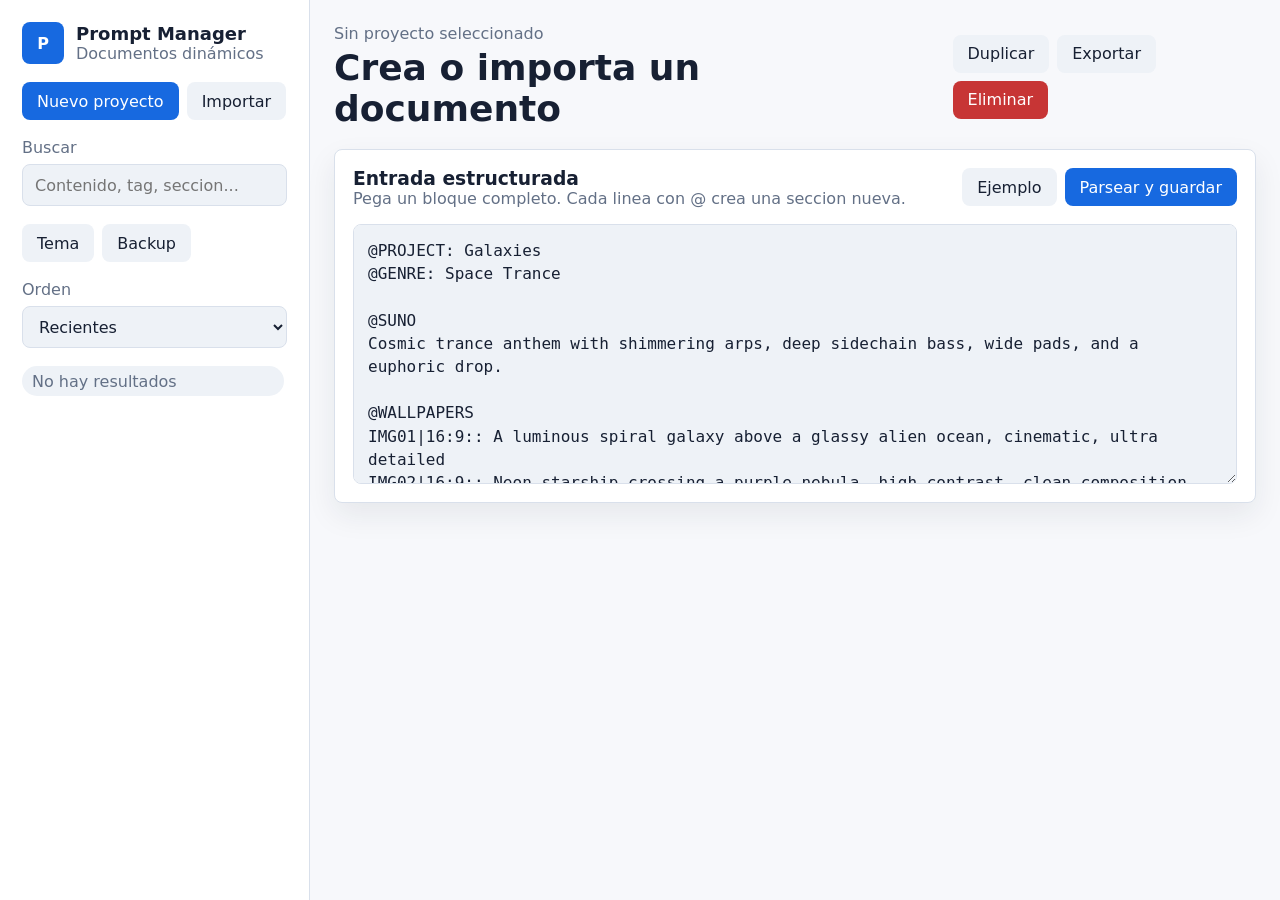
==== index.html @ f10b1a08 "Add initial implementation of Prompt Manager with core functionality and UI" ====
<!doctype html>
<html lang="es">
  <head>
    <meta charset="utf-8">
    <meta name="viewport" content="width=device-width, initial-scale=1">
    <title>Prompt Manager</title>
    <link rel="stylesheet" href="styles.css">
  </head>
  <body>
    <div class="app-shell">
      <aside class="sidebar">
        <div class="brand">
          <div class="brand-mark">P</div>
          <div>
            <h1>Prompt Manager</h1>
            <p>Documentos dinámicos</p>
          </div>
        </div>

        <div class="sidebar-actions">
          <button class="primary-button" id="newProjectBtn">Nuevo proyecto</button>
          <button class="ghost-button" id="importBtn">Importar</button>
          <input type="file" id="importFile" accept=".json,.txt,text/plain,application/json" hidden>
        </div>

        <label class="search-box">
          <span>Buscar</span>
          <input id="globalSearch" type="search" placeholder="Contenido, tag, seccion...">
        </label>

        <div class="sidebar-tools">
          <button class="icon-text-button" id="themeToggle" title="Cambiar tema">Tema</button>
          <button class="icon-text-button" id="backupBtn" title="Exportar todos">Backup</button>
        </div>

        <div class="project-sort">
          <span>Orden</span>
          <select id="sortSelect">
            <option value="updatedDesc">Recientes</option>
            <option value="createdDesc">Creados</option>
            <option value="nameAsc">Nombre A-Z</option>
          </select>
        </div>

        <nav id="projectList" class="project-list" aria-label="Proyectos"></nav>
      </aside>

      <main class="workspace">
        <header class="topbar">
          <div>
            <p class="eyebrow" id="projectMeta">Sin proyecto seleccionado</p>
            <h2 id="projectTitle">Crea o importa un documento</h2>
          </div>
          <div class="topbar-actions">
            <button class="ghost-button" id="duplicateBtn">Duplicar</button>
            <button class="ghost-button" id="exportBtn">Exportar</button>
            <button class="danger-button" id="deleteBtn">Eliminar</button>
          </div>
        </header>

        <section class="composer" id="composer">
          <div class="composer-head">
            <div>
              <h3>Entrada estructurada</h3>
              <p>Pega un bloque completo. Cada linea con @ crea una seccion nueva.</p>
            </div>
            <div class="composer-actions">
              <button class="ghost-button" id="exampleBtn">Ejemplo</button>
              <button class="primary-button" id="parseBtn">Parsear y guardar</button>
            </div>
          </div>
          <textarea id="sourceInput" spellcheck="false" placeholder="@PROJECT: Galaxies&#10;@GENRE: Space Trance&#10;&#10;@SUNO&#10;prompt..."></textarea>
        </section>

        <section class="project-panel" id="projectPanel" hidden>
          <div class="project-toolbar">
            <div class="stats" id="stats"></div>
            <div class="bulk-actions">
              <button class="ghost-button" id="copySectionBtn">Copiar seccion</button>
              <button class="ghost-button" id="markSectionUsedBtn">Marcar usada</button>
              <button class="ghost-button" id="addItemBtn">Agregar item</button>
              <button class="ghost-button" id="editSectionBtn">Editar seccion</button>
            </div>
          </div>

          <div class="tabs" id="sectionTabs" role="tablist"></div>
          <div class="section-summary" id="sectionSummary"></div>
          <div class="virtual-list" id="itemList"></div>
        </section>
      </main>
    </div>

    <dialog id="editDialog">
      <form method="dialog" class="dialog-card">
        <h3 id="dialogTitle">Editar</h3>
        <label>
          <span id="dialogLabel">Contenido</span>
          <textarea id="dialogText" spellcheck="false"></textarea>
        </label>
        <div class="dialog-actions">
          <button class="ghost-button" value="cancel">Cancelar</button>
          <button class="primary-button" id="dialogSave" value="default">Guardar</button>
        </div>
      </form>
    </dialog>

    <div class="toast" id="toast" role="status" aria-live="polite"></div>
    <script src="app.js"></script>
  </body>
</html>
---- styles.css ----
:root {
  color-scheme: light;
  --bg: #f7f8fb;
  --surface: #ffffff;
  --surface-soft: #eef2f7;
  --text: #172033;
  --muted: #637086;
  --line: #d9e0eb;
  --primary: #1769e0;
  --primary-strong: #0f55b8;
  --danger: #c73535;
  --good: #16805b;
  --warn: #9a6500;
  --shadow: 0 12px 30px rgba(23, 32, 51, 0.08);
  --radius: 8px;
  font-family: Inter, ui-sans-serif, system-ui, -apple-system, BlinkMacSystemFont, "Segoe UI", sans-serif;
}

:root[data-theme="dark"] {
  color-scheme: dark;
  --bg: #10141c;
  --surface: #171d27;
  --surface-soft: #202838;
  --text: #edf2fb;
  --muted: #9ba8bc;
  --line: #30394a;
  --primary: #64a2ff;
  --primary-strong: #8bbaff;
  --danger: #ff7474;
  --good: #5bd2a3;
  --warn: #f1ba5d;
  --shadow: 0 12px 34px rgba(0, 0, 0, 0.32);
}

* {
  box-sizing: border-box;
}

body {
  margin: 0;
  background: var(--bg);
  color: var(--text);
}

button,
input,
textarea,
select {
  font: inherit;
}

button {
  border: 0;
  cursor: pointer;
}

.app-shell {
  display: grid;
  grid-template-columns: 310px 1fr;
  min-height: 100vh;
}

.sidebar {
  display: flex;
  flex-direction: column;
  gap: 18px;
  min-width: 0;
  padding: 22px;
  background: var(--surface);
  border-right: 1px solid var(--line);
}

.brand {
  display: flex;
  align-items: center;
  gap: 12px;
}

.brand-mark {
  display: grid;
  place-items: center;
  width: 42px;
  height: 42px;
  border-radius: 8px;
  background: var(--primary);
  color: #fff;
  font-weight: 800;
}

h1,
h2,
h3,
p {
  margin: 0;
}

.brand h1 {
  font-size: 18px;
}

.brand p,
.composer p,
.eyebrow,
.section-summary,
.project-card small,
.search-box span,
.project-sort span {
  color: var(--muted);
}

.sidebar-actions,
.composer-actions,
.topbar-actions,
.bulk-actions,
.dialog-actions,
.sidebar-tools {
  display: flex;
  gap: 8px;
  flex-wrap: wrap;
}

.primary-button,
.ghost-button,
.danger-button,
.icon-button,
.icon-text-button {
  min-height: 38px;
  border-radius: var(--radius);
  padding: 0 14px;
  color: var(--text);
  background: var(--surface-soft);
  border: 1px solid transparent;
}

.primary-button {
  background: var(--primary);
  color: #fff;
}

.primary-button:hover {
  background: var(--primary-strong);
}

.ghost-button:hover,
.icon-text-button:hover,
.icon-button:hover {
  border-color: var(--line);
  background: var(--surface);
}

.danger-button {
  color: #fff;
  background: var(--danger);
}

.search-box {
  display: grid;
  gap: 7px;
}

.search-box input,
.project-sort select,
textarea {
  width: 100%;
  border: 1px solid var(--line);
  border-radius: var(--radius);
  background: var(--surface-soft);
  color: var(--text);
  outline: none;
}

.search-box input,
.project-sort select {
  height: 42px;
  padding: 0 12px;
}

.project-sort {
  display: grid;
  gap: 7px;
}

.project-list {
  display: grid;
  gap: 10px;
  overflow: auto;
  padding-right: 3px;
}

.project-card {
  display: grid;
  gap: 6px;
  width: 100%;
  text-align: left;
  padding: 12px;
  border-radius: var(--radius);
  border: 1px solid var(--line);
  background: var(--surface);
  color: var(--text);
}

.project-card.active {
  border-color: var(--primary);
  box-shadow: inset 3px 0 0 var(--primary);
}

.project-card strong {
  overflow-wrap: anywhere;
}

.workspace {
  min-width: 0;
  padding: 24px;
}

.topbar {
  display: flex;
  align-items: center;
  justify-content: space-between;
  gap: 20px;
  margin-bottom: 20px;
}

.topbar h2 {
  margin-top: 4px;
  font-size: clamp(24px, 3vw, 36px);
}

.composer,
.project-panel {
  background: var(--surface);
  border: 1px solid var(--line);
  border-radius: var(--radius);
  box-shadow: var(--shadow);
}

.composer {
  display: grid;
  gap: 16px;
  padding: 18px;
}

.composer-head,
.project-toolbar {
  display: flex;
  align-items: flex-start;
  justify-content: space-between;
  gap: 16px;
}

textarea {
  min-height: 260px;
  padding: 14px;
  resize: vertical;
  line-height: 1.45;
  font-family: "Cascadia Code", Consolas, monospace;
}

.project-panel {
  padding: 16px;
}

.project-toolbar {
  margin-bottom: 14px;
}

.stats {
  display: flex;
  gap: 8px;
  flex-wrap: wrap;
}

.pill {
  display: inline-flex;
  align-items: center;
  min-height: 30px;
  padding: 0 10px;
  border-radius: 999px;
  background: var(--surface-soft);
  color: var(--muted);
}

.tabs {
  display: flex;
  gap: 8px;
  overflow-x: auto;
  padding-bottom: 10px;
  border-bottom: 1px solid var(--line);
}

.tab {
  flex: 0 0 auto;
  min-height: 38px;
  border-radius: var(--radius);
  padding: 0 12px;
  background: transparent;
  color: var(--muted);
}

.tab.active {
  color: #fff;
  background: var(--primary);
}

.section-summary {
  display: flex;
  gap: 8px;
  flex-wrap: wrap;
  padding: 14px 0;
}

.virtual-list {
  position: relative;
  height: calc(100vh - 285px);
  min-height: 360px;
  overflow: auto;
}

.virtual-spacer {
  position: relative;
}

.item-card {
  position: absolute;
  left: 0;
  right: 0;
  display: grid;
  grid-template-columns: 1fr auto;
  gap: 12px;
  min-height: 142px;
  padding: 14px;
  border: 1px solid var(--line);
  border-radius: var(--radius);
  background: var(--surface);
}

.item-main {
  min-width: 0;
}

.item-title {
  display: flex;
  align-items: center;
  gap: 8px;
  flex-wrap: wrap;
  margin-bottom: 8px;
}

.item-title strong {
  overflow-wrap: anywhere;
}

.item-content {
  max-height: 68px;
  overflow: hidden;
  white-space: pre-wrap;
  color: var(--text);
}

.item-card.expanded .item-content {
  max-height: none;
}

.item-actions {
  display: grid;
  grid-template-columns: repeat(3, 38px);
  gap: 7px;
  align-content: start;
}

.icon-button {
  display: grid;
  place-items: center;
  width: 38px;
  height: 38px;
  padding: 0;
  font-weight: 700;
}

.item-card.used {
  border-color: color-mix(in srgb, var(--good) 45%, var(--line));
}

.item-card.used .used-pill {
  color: var(--good);
}

.rating-like {
  color: var(--good);
}

.rating-dislike {
  color: var(--danger);
}

dialog {
  border: 0;
  border-radius: var(--radius);
  padding: 0;
  background: transparent;
  color: var(--text);
}

dialog::backdrop {
  background: rgba(0, 0, 0, 0.45);
}

.dialog-card {
  display: grid;
  gap: 14px;
  width: min(720px, calc(100vw - 32px));
  padding: 18px;
  background: var(--surface);
  border: 1px solid var(--line);
  border-radius: var(--radius);
  box-shadow: var(--shadow);
}

.dialog-card label {
  display: grid;
  gap: 8px;
}

.toast {
  position: fixed;
  right: 18px;
  bottom: 18px;
  transform: translateY(20px);
  opacity: 0;
  pointer-events: none;
  padding: 12px 14px;
  border-radius: var(--radius);
  background: var(--text);
  color: var(--surface);
  transition: 180ms ease;
}

.toast.visible {
  transform: translateY(0);
  opacity: 1;
}

@media (max-width: 900px) {
  .app-shell {
    grid-template-columns: 1fr;
  }

  .sidebar {
    border-right: 0;
    border-bottom: 1px solid var(--line);
  }

  .project-list {
    grid-template-columns: repeat(auto-fit, minmax(180px, 1fr));
    max-height: 230px;
  }

  .topbar,
  .composer-head,
  .project-toolbar {
    align-items: stretch;
    flex-direction: column;
  }

  .virtual-list {
    height: 62vh;
  }

  .item-card {
    grid-template-columns: 1fr;
  }

  .item-actions {
    grid-template-columns: repeat(6, 38px);
  }
}
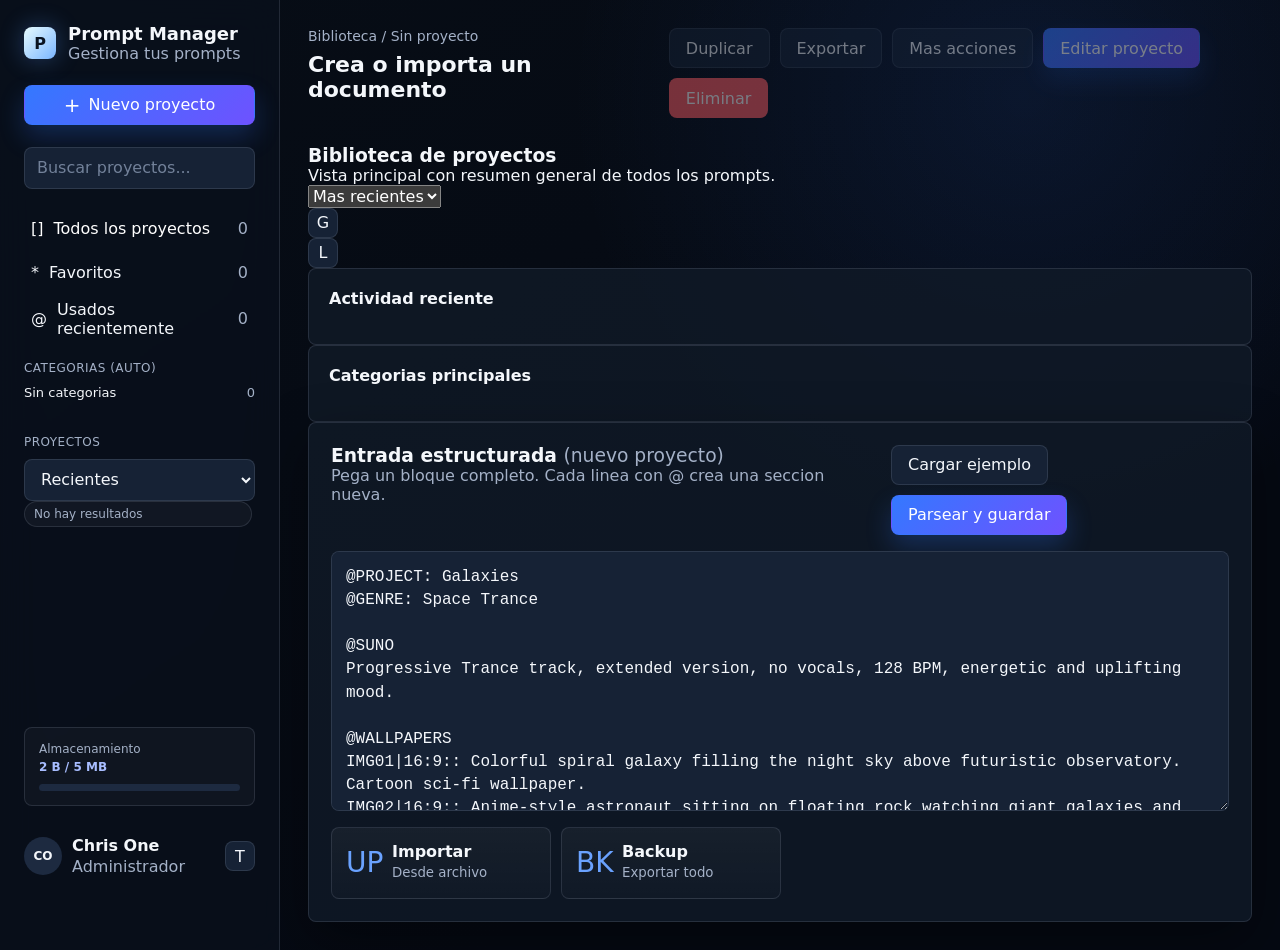
==== commit 49a99cf9: "Refactor UI components and styles for improved layout and accessibility - Updated HTML structure for" ====
--- a/index.html
+++ b/index.html
@@ -9,83 +9,224 @@
   <body>
     <div class="app-shell">
       <aside class="sidebar">
-        <div class="brand">
-          <div class="brand-mark">P</div>
-          <div>
-            <h1>Prompt Manager</h1>
-            <p>Documentos dinámicos</p>
+        <div class="sidebar-inner">
+          <div class="brand">
+            <div class="brand-mark">P</div>
+            <div>
+              <h1>Prompt Manager</h1>
+              <p>Gestiona tus prompts</p>
+            </div>
+          </div>
+
+          <button class="primary-button wide-button" id="newProjectBtn">
+            <span class="button-icon">+</span>
+            Nuevo proyecto
+          </button>
+
+          <label class="search-box">
+            <span class="visually-hidden">Buscar</span>
+            <input id="globalSearch" type="search" placeholder="Buscar proyectos...">
+          </label>
+
+          <nav class="sidebar-menu" aria-label="Filtros">
+            <button class="menu-item active" type="button" id="allProjectsFilter"><span>[]</span> Todos los proyectos <b id="allProjectsCount">0</b></button>
+            <button class="menu-item" type="button" id="favoritesFilter"><span>*</span> Favoritos <b id="favoritesCount">0</b></button>
+            <button class="menu-item" type="button" id="recentFilter"><span>@</span> Usados recientemente <b id="recentCount">0</b></button>
+          </nav>
+
+          <div class="sidebar-block">
+            <div class="sidebar-block-title">Categorias <span>(auto)</span></div>
+            <div class="category-list" id="categoryList"></div>
+          </div>
+
+          <div class="sidebar-block sidebar-projects">
+            <div class="sidebar-block-title">Proyectos</div>
+            <div class="project-sort">
+              <select id="sortSelect">
+                <option value="updatedDesc">Recientes</option>
+                <option value="createdDesc">Creados</option>
+                <option value="nameAsc">Nombre A-Z</option>
+              </select>
+            </div>
+            <nav id="projectList" class="project-list" aria-label="Proyectos"></nav>
+          </div>
+
+          <div class="storage-card">
+            <div>Almacenamiento</div>
+            <strong id="storageText">0 KB / 5 MB</strong>
+            <div class="storage-track"><span id="storageBar"></span></div>
+          </div>
+
+          <div class="sidebar-footer">
+            <div class="avatar">CO</div>
+            <div>
+              <strong>Chris One</strong>
+              <span>Administrador</span>
+            </div>
+            <button class="icon-button small" id="themeToggle" title="Cambiar tema">T</button>
           </div>
         </div>
-
-        <div class="sidebar-actions">
-          <button class="primary-button" id="newProjectBtn">Nuevo proyecto</button>
-          <button class="ghost-button" id="importBtn">Importar</button>
-          <input type="file" id="importFile" accept=".json,.txt,text/plain,application/json" hidden>
-        </div>
-
-        <label class="search-box">
-          <span>Buscar</span>
-          <input id="globalSearch" type="search" placeholder="Contenido, tag, seccion...">
-        </label>
-
-        <div class="sidebar-tools">
-          <button class="icon-text-button" id="themeToggle" title="Cambiar tema">Tema</button>
-          <button class="icon-text-button" id="backupBtn" title="Exportar todos">Backup</button>
-        </div>
-
-        <div class="project-sort">
-          <span>Orden</span>
-          <select id="sortSelect">
-            <option value="updatedDesc">Recientes</option>
-            <option value="createdDesc">Creados</option>
-            <option value="nameAsc">Nombre A-Z</option>
-          </select>
-        </div>
-
-        <nav id="projectList" class="project-list" aria-label="Proyectos"></nav>
       </aside>
 
       <main class="workspace">
         <header class="topbar">
-          <div>
-            <p class="eyebrow" id="projectMeta">Sin proyecto seleccionado</p>
-            <h2 id="projectTitle">Crea o importa un documento</h2>
+          <div class="project-heading">
+            <p class="breadcrumb" id="projectMeta">Biblioteca / Todos los proyectos</p>
+            <div class="title-row">
+              <h2 id="projectTitle">Biblioteca de proyectos</h2>
+              <button class="star-button" id="projectFavoriteBtn" title="Favorito" hidden>*</button>
+            </div>
+            <div class="project-facts" id="projectFacts"></div>
           </div>
           <div class="topbar-actions">
             <button class="ghost-button" id="duplicateBtn">Duplicar</button>
             <button class="ghost-button" id="exportBtn">Exportar</button>
+            <button class="ghost-button" id="moreBtn">Mas acciones</button>
+            <button class="primary-button" id="editProjectBtn">Editar proyecto</button>
             <button class="danger-button" id="deleteBtn">Eliminar</button>
           </div>
         </header>
 
-        <section class="composer" id="composer">
+        <section class="library-panel" id="libraryPanel">
+          <div class="library-head">
+            <div>
+              <h3>Biblioteca de proyectos</h3>
+              <p>Vista principal con resumen general de todos los prompts.</p>
+            </div>
+            <div class="library-tools">
+              <select id="librarySortSelect">
+                <option value="updatedDesc">Mas recientes</option>
+                <option value="createdDesc">Creados</option>
+                <option value="nameAsc">Nombre A-Z</option>
+              </select>
+              <button class="icon-button small" id="libraryGridBtn" title="Vista grid">G</button>
+              <button class="icon-button small" id="libraryListBtn" title="Vista lista">L</button>
+            </div>
+          </div>
+          <div class="library-summary" id="librarySummary"></div>
+          <div class="library-grid" id="libraryGrid"></div>
+          <div class="library-bottom">
+            <section class="panel-card">
+              <h3>Actividad reciente</h3>
+              <div class="quick-list" id="libraryRecent"></div>
+            </section>
+            <section class="panel-card">
+              <h3>Categorias principales</h3>
+              <div class="tag-cloud" id="libraryCategories"></div>
+            </section>
+          </div>
+        </section>
+
+        <section class="composer create-panel" id="composer" hidden>
           <div class="composer-head">
             <div>
-              <h3>Entrada estructurada</h3>
+              <h3>Entrada estructurada <span>(nuevo proyecto)</span></h3>
               <p>Pega un bloque completo. Cada linea con @ crea una seccion nueva.</p>
             </div>
             <div class="composer-actions">
-              <button class="ghost-button" id="exampleBtn">Ejemplo</button>
+              <button class="ghost-button" id="exampleBtn">Cargar ejemplo</button>
               <button class="primary-button" id="parseBtn">Parsear y guardar</button>
             </div>
           </div>
           <textarea id="sourceInput" spellcheck="false" placeholder="@PROJECT: Galaxies&#10;@GENRE: Space Trance&#10;&#10;@SUNO&#10;prompt..."></textarea>
+          <div class="empty-actions">
+            <button class="quick-action" id="importBtn">
+              <span>UP</span>
+              <strong>Importar</strong>
+              <small>Desde archivo</small>
+            </button>
+            <button class="quick-action" id="backupBtn">
+              <span>BK</span>
+              <strong>Backup</strong>
+              <small>Exportar todo</small>
+            </button>
+            <input type="file" id="importFile" accept=".json,.txt,text/plain,application/json" hidden>
+          </div>
         </section>
 
         <section class="project-panel" id="projectPanel" hidden>
-          <div class="project-toolbar">
-            <div class="stats" id="stats"></div>
-            <div class="bulk-actions">
-              <button class="ghost-button" id="copySectionBtn">Copiar seccion</button>
-              <button class="ghost-button" id="markSectionUsedBtn">Marcar usada</button>
-              <button class="ghost-button" id="addItemBtn">Agregar item</button>
-              <button class="ghost-button" id="editSectionBtn">Editar seccion</button>
-            </div>
-          </div>
-
-          <div class="tabs" id="sectionTabs" role="tablist"></div>
-          <div class="section-summary" id="sectionSummary"></div>
-          <div class="virtual-list" id="itemList"></div>
+          <div class="tabs-bar">
+            <div class="tabs" id="sectionTabs" role="tablist"></div>
+            <button class="icon-button add-tab" id="addSectionBtn" title="Anadir seccion">+</button>
+          </div>
+
+          <div class="dashboard-grid">
+            <div class="left-column">
+              <section class="panel-card summary-card">
+                <h3>Resumen del proyecto</h3>
+                <div class="summary-list" id="stats"></div>
+              </section>
+
+              <section class="panel-card">
+                <h3>Etiquetas <span>(auto)</span></h3>
+                <div class="tag-cloud" id="tagCloud"></div>
+              </section>
+
+              <section class="panel-card notes-card">
+                <div class="card-title-row">
+                  <h3>Notas del proyecto</h3>
+                  <button class="icon-button small" id="editNotesBtn" title="Editar notas">E</button>
+                </div>
+                <p id="projectNotes">Anade notas o informacion adicional sobre este proyecto...</p>
+              </section>
+
+              <section class="panel-card mini-composer">
+                <div class="card-title-row">
+                  <h3>Entrada estructurada <span>(ejemplo de formato)</span></h3>
+                  <button class="ghost-button" id="copyExampleBtn">Copiar ejemplo</button>
+                </div>
+                <pre id="formatExample"></pre>
+              </section>
+            </div>
+
+            <div class="right-column">
+              <section class="panel-card quick-view">
+                <div class="card-title-row">
+                  <h3>Vista rapida <span>(ultimos items)</span></h3>
+                  <button class="ghost-button" id="viewAllBtn">Ver todo</button>
+                </div>
+                <div class="quick-list" id="quickList"></div>
+              </section>
+
+              <section class="panel-card section-workbench" id="sectionWorkbench">
+                <div class="card-title-row">
+                  <div>
+                    <h3 id="activeSectionTitle">Overview</h3>
+                    <p id="sectionSummary"></p>
+                  </div>
+                  <div class="bulk-actions">
+                    <button class="ghost-button" id="copySectionBtn">Copiar seccion</button>
+                    <button class="ghost-button" id="markSectionUsedBtn">Marcar usada</button>
+                    <button class="ghost-button" id="addItemBtn">Anadir item</button>
+                    <button class="ghost-button" id="editSectionBtn">Editar seccion</button>
+                  </div>
+                </div>
+                <div class="virtual-list" id="itemList"></div>
+              </section>
+
+              <section class="panel-card quick-actions-card">
+                <h3>Acciones rapidas</h3>
+                <div class="quick-actions">
+                  <button class="quick-action" id="quickAddItemBtn"><span>+</span><strong>Anadir item</strong><small>A esta seccion</small></button>
+                  <button class="quick-action" id="quickAddSectionBtn"><span>[]</span><strong>Anadir seccion</strong><small>Nueva seccion</small></button>
+                  <button class="quick-action" id="quickImportBtn"><span>UP</span><strong>Importar</strong><small>Desde archivo</small></button>
+                  <button class="quick-action" id="quickSearchBtn"><span>?</span><strong>Buscar en proyecto</strong><small>Buscar en contenido</small></button>
+                  <button class="quick-action" id="quickDuplicateBtn"><span>CP</span><strong>Duplicar proyecto</strong><small>Crear una copia</small></button>
+                  <button class="quick-action danger-lite" id="quickDeleteBtn"><span>X</span><strong>Eliminar proyecto</strong><small>Mover a papelera</small></button>
+                </div>
+              </section>
+            </div>
+          </div>
+
+          <div class="icon-legend">
+            <span>Leyenda rapida de iconos</span>
+            <b>CP</b> Copiar al portapapeles
+            <b>OK</b> Usado / No usado
+            <b>*</b> Favorito
+            <b>+</b> Like / Me gusta
+            <b>-</b> Dislike / No me gusta
+            <b>...</b> Mas opciones
+          </div>
         </section>
       </main>
     </div>
--- a/styles.css
+++ b/styles.css
@@ -1,35 +1,38 @@
 :root {
-  color-scheme: light;
-  --bg: #f7f8fb;
-  --surface: #ffffff;
-  --surface-soft: #eef2f7;
-  --text: #172033;
-  --muted: #637086;
-  --line: #d9e0eb;
-  --primary: #1769e0;
-  --primary-strong: #0f55b8;
-  --danger: #c73535;
-  --good: #16805b;
-  --warn: #9a6500;
-  --shadow: 0 12px 30px rgba(23, 32, 51, 0.08);
+  color-scheme: dark;
+  --bg: #070d16;
+  --bg-soft: #0b1320;
+  --surface: #111a28;
+  --surface-2: #162235;
+  --surface-3: #1d2a40;
+  --text: #f4f7fb;
+  --muted: #a4b1c7;
+  --muted-2: #728199;
+  --line: rgba(148, 163, 184, 0.18);
+  --line-strong: rgba(148, 163, 184, 0.32);
+  --primary: #3478ff;
+  --primary-2: #6e52ff;
+  --danger: #ff5d63;
+  --good: #21d789;
+  --warn: #ffd426;
+  --shadow: 0 20px 55px rgba(0, 0, 0, 0.38);
   --radius: 8px;
   font-family: Inter, ui-sans-serif, system-ui, -apple-system, BlinkMacSystemFont, "Segoe UI", sans-serif;
 }
 
-:root[data-theme="dark"] {
-  color-scheme: dark;
-  --bg: #10141c;
-  --surface: #171d27;
-  --surface-soft: #202838;
-  --text: #edf2fb;
-  --muted: #9ba8bc;
-  --line: #30394a;
-  --primary: #64a2ff;
-  --primary-strong: #8bbaff;
-  --danger: #ff7474;
-  --good: #5bd2a3;
-  --warn: #f1ba5d;
-  --shadow: 0 12px 34px rgba(0, 0, 0, 0.32);
+:root[data-theme="light"] {
+  color-scheme: light;
+  --bg: #edf2f8;
+  --bg-soft: #f8fafc;
+  --surface: #ffffff;
+  --surface-2: #f2f5fa;
+  --surface-3: #e7edf6;
+  --text: #111827;
+  --muted: #4d5a70;
+  --muted-2: #748199;
+  --line: rgba(72, 88, 116, 0.18);
+  --line-strong: rgba(72, 88, 116, 0.32);
+  --shadow: 0 18px 42px rgba(33, 43, 63, 0.12);
 }
 
 * {
@@ -38,7 +41,10 @@
 
 body {
   margin: 0;
-  background: var(--bg);
+  min-width: 320px;
+  background:
+    radial-gradient(circle at 80% 10%, rgba(52, 120, 255, 0.11), transparent 34%),
+    linear-gradient(145deg, var(--bg), #050912 70%);
   color: var(--text);
 }
 
@@ -54,37 +60,9 @@
   cursor: pointer;
 }
 
-.app-shell {
-  display: grid;
-  grid-template-columns: 310px 1fr;
-  min-height: 100vh;
-}
-
-.sidebar {
-  display: flex;
-  flex-direction: column;
-  gap: 18px;
-  min-width: 0;
-  padding: 22px;
-  background: var(--surface);
-  border-right: 1px solid var(--line);
-}
-
-.brand {
-  display: flex;
-  align-items: center;
-  gap: 12px;
-}
-
-.brand-mark {
-  display: grid;
-  place-items: center;
-  width: 42px;
-  height: 42px;
-  border-radius: 8px;
-  background: var(--primary);
-  color: #fff;
-  font-weight: 800;
+button:disabled {
+  cursor: not-allowed;
+  opacity: 0.45;
 }
 
 h1,
@@ -94,68 +72,139 @@
   margin: 0;
 }
 
+.visually-hidden {
+  position: absolute;
+  width: 1px;
+  height: 1px;
+  overflow: hidden;
+  clip: rect(0, 0, 0, 0);
+}
+
+.app-shell {
+  display: grid;
+  grid-template-columns: 280px minmax(0, 1fr);
+  min-height: 100vh;
+}
+
+.sidebar {
+  min-width: 0;
+  padding: 0;
+  border-right: 1px solid var(--line);
+  background: rgba(10, 17, 29, 0.74);
+  backdrop-filter: blur(18px);
+}
+
+.sidebar-inner {
+  display: flex;
+  flex-direction: column;
+  gap: 22px;
+  min-height: 100vh;
+  padding: 24px;
+}
+
+.brand,
+.sidebar-footer,
+.menu-item,
+.project-facts,
+.fact,
+.summary-row,
+.quick-row,
+.icon-legend {
+  display: flex;
+  align-items: center;
+}
+
+.brand {
+  gap: 12px;
+}
+
+.brand-mark {
+  display: grid;
+  place-items: center;
+  width: 32px;
+  height: 32px;
+  border-radius: 8px;
+  background: linear-gradient(135deg, #e7fbff, #7ab5ff);
+  color: #0a1321;
+  font-weight: 900;
+  box-shadow: 0 0 24px rgba(88, 157, 255, 0.32);
+}
+
 .brand h1 {
   font-size: 18px;
+  line-height: 1.1;
 }
 
 .brand p,
+.breadcrumb,
 .composer p,
-.eyebrow,
-.section-summary,
-.project-card small,
-.search-box span,
-.project-sort span {
-  color: var(--muted);
-}
-
-.sidebar-actions,
-.composer-actions,
-.topbar-actions,
-.bulk-actions,
-.dialog-actions,
-.sidebar-tools {
-  display: flex;
-  gap: 8px;
-  flex-wrap: wrap;
+.panel-card span,
+.quick-action small,
+.notes-card p,
+.summary-row span,
+.quick-row small,
+.sidebar-footer span {
+  color: var(--muted);
+}
+
+.wide-button {
+  width: 100%;
+  justify-content: center;
+}
+
+.button-icon {
+  font-size: 20px;
+  line-height: 1;
 }
 
 .primary-button,
 .ghost-button,
 .danger-button,
 .icon-button,
-.icon-text-button {
-  min-height: 38px;
-  border-radius: var(--radius);
-  padding: 0 14px;
+.star-button,
+.quick-action,
+.menu-item,
+.project-card {
+  border-radius: var(--radius);
   color: var(--text);
-  background: var(--surface-soft);
   border: 1px solid transparent;
 }
 
+.primary-button,
+.ghost-button,
+.danger-button {
+  display: inline-flex;
+  align-items: center;
+  gap: 8px;
+  min-height: 40px;
+  padding: 0 16px;
+  white-space: nowrap;
+}
+
 .primary-button {
-  background: var(--primary);
+  background: linear-gradient(135deg, var(--primary), var(--primary-2));
   color: #fff;
-}
-
-.primary-button:hover {
-  background: var(--primary-strong);
-}
-
+  box-shadow: 0 12px 26px rgba(52, 120, 255, 0.24);
+}
+
+.ghost-button {
+  background: var(--surface-2);
+  border-color: var(--line);
+}
+
+.danger-button {
+  background: var(--danger);
+  color: #fff;
+}
+
+.primary-button:hover,
 .ghost-button:hover,
-.icon-text-button:hover,
-.icon-button:hover {
-  border-color: var(--line);
-  background: var(--surface);
-}
-
-.danger-button {
-  color: #fff;
-  background: var(--danger);
-}
-
-.search-box {
-  display: grid;
-  gap: 7px;
+.icon-button:hover,
+.quick-action:hover,
+.menu-item:hover,
+.project-card:hover {
+  border-color: var(--line-strong);
+  filter: brightness(1.05);
 }
 
 .search-box input,
@@ -164,7 +213,7 @@
   width: 100%;
   border: 1px solid var(--line);
   border-radius: var(--radius);
-  background: var(--surface-soft);
+  background: var(--surface-2);
   color: var(--text);
   outline: none;
 }
@@ -175,77 +224,249 @@
   padding: 0 12px;
 }
 
-.project-sort {
-  display: grid;
-  gap: 7px;
+.search-box input::placeholder,
+textarea::placeholder {
+  color: var(--muted-2);
+}
+
+.sidebar-menu,
+.project-list,
+.category-list,
+.summary-list,
+.quick-list,
+.quick-actions {
+  display: grid;
+  gap: 8px;
+}
+
+.menu-item {
+  justify-content: flex-start;
+  gap: 10px;
+  width: 100%;
+  min-height: 36px;
+  padding: 0 6px;
+  background: transparent;
+  text-align: left;
+}
+
+.menu-item b {
+  margin-left: auto;
+  color: var(--muted);
+  font-weight: 500;
+}
+
+.menu-item.active {
+  color: #fff;
+}
+
+.sidebar-block-title {
+  margin-bottom: 10px;
+  color: var(--muted);
+  font-size: 12px;
+  letter-spacing: 0.04em;
+  text-transform: uppercase;
+}
+
+.category-row {
+  display: grid;
+  grid-template-columns: 1fr auto;
+  gap: 12px;
+  min-height: 28px;
+  color: var(--text);
+  font-size: 13px;
+}
+
+.category-row span:last-child {
+  color: var(--muted);
+}
+
+.sidebar-projects {
+  min-height: 0;
 }
 
 .project-list {
-  display: grid;
-  gap: 10px;
+  max-height: 220px;
   overflow: auto;
   padding-right: 3px;
 }
 
 .project-card {
   display: grid;
-  gap: 6px;
+  gap: 5px;
   width: 100%;
+  padding: 10px;
+  background: transparent;
   text-align: left;
-  padding: 12px;
-  border-radius: var(--radius);
+}
+
+.project-card.active {
+  background: linear-gradient(135deg, rgba(52, 120, 255, 0.18), rgba(110, 82, 255, 0.08));
+  border-color: rgba(52, 120, 255, 0.42);
+}
+
+.project-card small {
+  color: var(--muted);
+}
+
+.storage-card {
+  margin-top: auto;
+  padding: 14px;
   border: 1px solid var(--line);
-  background: var(--surface);
-  color: var(--text);
-}
-
-.project-card.active {
-  border-color: var(--primary);
-  box-shadow: inset 3px 0 0 var(--primary);
-}
-
-.project-card strong {
-  overflow-wrap: anywhere;
+  border-radius: var(--radius);
+  background: rgba(255, 255, 255, 0.03);
+  color: var(--muted);
+  font-size: 12px;
+}
+
+.storage-card strong {
+  display: block;
+  margin-top: 4px;
+  color: #a8bdff;
+}
+
+.storage-track {
+  height: 7px;
+  margin-top: 10px;
+  overflow: hidden;
+  border-radius: 999px;
+  background: var(--surface-3);
+}
+
+.storage-track span {
+  display: block;
+  width: 0;
+  height: 100%;
+  background: linear-gradient(90deg, #8b5cf6, #3478ff);
+}
+
+.sidebar-footer {
+  gap: 10px;
+  padding-top: 8px;
+}
+
+.avatar {
+  display: grid;
+  place-items: center;
+  width: 38px;
+  height: 38px;
+  border-radius: 50%;
+  background: var(--surface-3);
+  font-size: 12px;
+  font-weight: 800;
+}
+
+.sidebar-footer div:nth-child(2) {
+  display: grid;
+  gap: 2px;
+  min-width: 0;
+  flex: 1;
 }
 
 .workspace {
   min-width: 0;
-  padding: 24px;
+  padding: 28px;
 }
 
 .topbar {
   display: flex;
+  align-items: flex-start;
+  justify-content: space-between;
+  gap: 24px;
+  margin-bottom: 24px;
+}
+
+.breadcrumb {
+  margin-bottom: 8px;
+  font-size: 14px;
+}
+
+.title-row {
+  display: flex;
   align-items: center;
-  justify-content: space-between;
-  gap: 20px;
-  margin-bottom: 20px;
+  gap: 10px;
 }
 
 .topbar h2 {
-  margin-top: 4px;
-  font-size: clamp(24px, 3vw, 36px);
+  font-size: 22px;
+  line-height: 1.15;
+}
+
+.star-button {
+  width: 34px;
+  height: 34px;
+  background: transparent;
+  color: var(--warn);
+  font-size: 24px;
+}
+
+.project-facts {
+  flex-wrap: wrap;
+  gap: 18px;
+  margin-top: 18px;
+}
+
+.fact {
+  gap: 8px;
+  color: var(--text);
+  font-size: 14px;
+}
+
+.fact b,
+.pill {
+  border: 1px solid var(--line);
+  border-radius: 999px;
+  background: rgba(255, 255, 255, 0.04);
+}
+
+.fact b {
+  padding: 3px 8px;
+  color: #9cb7ff;
+  font-weight: 600;
+}
+
+.topbar-actions,
+.composer-actions,
+.bulk-actions,
+.dialog-actions,
+.empty-actions {
+  display: flex;
+  gap: 10px;
+  flex-wrap: wrap;
 }
 
 .composer,
 .project-panel {
-  background: var(--surface);
+  min-width: 0;
+}
+
+.composer,
+.panel-card,
+.tabs-bar,
+.icon-legend {
   border: 1px solid var(--line);
   border-radius: var(--radius);
+  background: rgba(17, 26, 40, 0.82);
   box-shadow: var(--shadow);
 }
 
 .composer {
   display: grid;
   gap: 16px;
-  padding: 18px;
+  padding: 22px;
 }
 
 .composer-head,
-.project-toolbar {
+.card-title-row {
   display: flex;
   align-items: flex-start;
   justify-content: space-between;
   gap: 16px;
+}
+
+.composer h3 span,
+.panel-card h3 span {
+  color: var(--muted);
+  font-weight: 500;
 }
 
 textarea {
@@ -256,64 +477,235 @@
   font-family: "Cascadia Code", Consolas, monospace;
 }
 
-.project-panel {
-  padding: 16px;
-}
-
-.project-toolbar {
-  margin-bottom: 14px;
-}
-
-.stats {
+.empty-actions {
+  display: grid;
+  grid-template-columns: repeat(2, minmax(0, 220px));
+}
+
+.tabs-bar {
+  display: grid;
+  grid-template-columns: minmax(0, 1fr) 62px;
+  margin-bottom: 22px;
+  overflow: hidden;
+  box-shadow: none;
+}
+
+.tabs {
   display: flex;
+  overflow-x: auto;
+}
+
+.tab {
+  position: relative;
+  flex: 0 0 auto;
+  min-width: 112px;
+  min-height: 58px;
+  padding: 0 16px;
+  background: transparent;
+  color: var(--text);
+  border: 0;
+}
+
+.tab.active::after {
+  position: absolute;
+  right: 0;
+  bottom: 0;
+  left: 0;
+  height: 2px;
+  background: var(--primary);
+  content: "";
+}
+
+.tab-count {
+  display: inline-grid;
+  place-items: center;
+  min-width: 22px;
+  height: 22px;
+  margin-left: 6px;
+  border-radius: 999px;
+  background: var(--surface-3);
+  color: var(--text);
+  font-size: 12px;
+}
+
+.add-tab {
+  width: 100%;
+  height: 58px;
+  border-left: 1px solid var(--line);
+  border-radius: 0;
+}
+
+.dashboard-grid {
+  display: grid;
+  grid-template-columns: minmax(260px, 360px) minmax(0, 1fr);
+  gap: 20px;
+}
+
+.left-column,
+.right-column {
+  display: grid;
+  align-content: start;
+  gap: 16px;
+  min-width: 0;
+}
+
+.right-column {
+  grid-template-columns: minmax(0, 1fr);
+}
+
+.panel-card {
+  padding: 20px;
+  box-shadow: none;
+}
+
+.panel-card h3 {
+  margin-bottom: 16px;
+  font-size: 16px;
+}
+
+.summary-row {
+  justify-content: space-between;
+  gap: 14px;
+  min-height: 38px;
+  border-bottom: 1px solid var(--line);
+  font-size: 14px;
+}
+
+.summary-row:last-child {
+  border-bottom: 0;
+}
+
+.summary-row b {
+  font-size: 13px;
+}
+
+.tag-cloud {
+  display: flex;
+  flex-wrap: wrap;
   gap: 8px;
-  flex-wrap: wrap;
 }
 
 .pill {
   display: inline-flex;
   align-items: center;
-  min-height: 30px;
-  padding: 0 10px;
-  border-radius: 999px;
-  background: var(--surface-soft);
-  color: var(--muted);
-}
-
-.tabs {
-  display: flex;
+  min-height: 26px;
+  padding: 0 9px;
+  color: var(--muted);
+  font-size: 12px;
+}
+
+.pill.purple {
+  color: #d9b8ff;
+}
+
+.pill.blue {
+  color: #7fc8ff;
+}
+
+.pill.green {
+  color: #75efbd;
+}
+
+.notes-card p {
+  line-height: 1.55;
+}
+
+.mini-composer pre {
+  max-height: 214px;
+  margin: 0;
+  overflow: auto;
+  padding: 14px;
+  border: 1px solid var(--line);
+  border-radius: var(--radius);
+  background: #101827;
+  color: #d2c274;
+  font: 12px/1.5 "Cascadia Code", Consolas, monospace;
+  white-space: pre-wrap;
+}
+
+.quick-list {
   gap: 8px;
-  overflow-x: auto;
-  padding-bottom: 10px;
-  border-bottom: 1px solid var(--line);
-}
-
-.tab {
-  flex: 0 0 auto;
-  min-height: 38px;
-  border-radius: var(--radius);
-  padding: 0 12px;
-  background: transparent;
-  color: var(--muted);
-}
-
-.tab.active {
-  color: #fff;
-  background: var(--primary);
-}
-
-.section-summary {
-  display: flex;
-  gap: 8px;
-  flex-wrap: wrap;
-  padding: 14px 0;
+}
+
+.quick-row {
+  display: grid;
+  grid-template-columns: 96px 100px minmax(0, 1fr) 176px;
+  gap: 12px;
+  min-height: 58px;
+  padding: 10px 12px;
+  border: 1px solid var(--line);
+  border-radius: var(--radius);
+  background: linear-gradient(180deg, rgba(255, 255, 255, 0.035), rgba(255, 255, 255, 0.015));
+}
+
+.quick-row-content {
+  min-width: 0;
+}
+
+.quick-row-content p {
+  overflow: hidden;
+  color: var(--muted);
+  font-size: 13px;
+  text-overflow: ellipsis;
+  white-space: nowrap;
+}
+
+.quick-row-actions {
+  display: grid;
+  grid-template-columns: repeat(6, 26px);
+  gap: 5px;
+}
+
+.quick-row-actions .icon-button {
+  width: 26px;
+  height: 26px;
+  font-size: 13px;
+}
+
+.badge {
+  align-self: center;
+  width: fit-content;
+  max-width: 100%;
+  overflow: hidden;
+  padding: 4px 7px;
+  border-radius: 5px;
+  background: rgba(52, 120, 255, 0.22);
+  color: #8fc0ff;
+  font-size: 11px;
+  font-weight: 800;
+  text-overflow: ellipsis;
+  text-transform: uppercase;
+  white-space: nowrap;
+}
+
+.badge.green {
+  background: rgba(33, 215, 137, 0.17);
+  color: #64e6aa;
+}
+
+.section-workbench {
+  display: grid;
+  gap: 14px;
+}
+
+.section-workbench .card-title-row {
+  align-items: center;
+}
+
+#sectionSummary {
+  margin-top: 6px;
+  color: var(--muted);
+  font-size: 13px;
 }
 
 .virtual-list {
   position: relative;
-  height: calc(100vh - 285px);
-  min-height: 360px;
+  height: 410px;
+  min-height: 280px;
   overflow: auto;
+  border: 1px solid var(--line);
+  border-radius: var(--radius);
+  background: rgba(8, 13, 22, 0.35);
 }
 
 .virtual-spacer {
@@ -322,10 +714,10 @@
 
 .item-card {
   position: absolute;
-  left: 0;
-  right: 0;
-  display: grid;
-  grid-template-columns: 1fr auto;
+  right: 8px;
+  left: 8px;
+  display: grid;
+  grid-template-columns: minmax(0, 1fr) auto;
   gap: 12px;
   min-height: 142px;
   padding: 14px;
@@ -354,7 +746,8 @@
   max-height: 68px;
   overflow: hidden;
   white-space: pre-wrap;
-  color: var(--text);
+  color: var(--muted);
+  line-height: 1.45;
 }
 
 .item-card.expanded .item-content {
@@ -363,7 +756,7 @@
 
 .item-actions {
   display: grid;
-  grid-template-columns: repeat(3, 38px);
+  grid-template-columns: repeat(3, 34px);
   gap: 7px;
   align-content: start;
 }
@@ -371,26 +764,90 @@
 .icon-button {
   display: grid;
   place-items: center;
-  width: 38px;
-  height: 38px;
+  width: 34px;
+  height: 34px;
   padding: 0;
-  font-weight: 700;
-}
-
-.item-card.used {
-  border-color: color-mix(in srgb, var(--good) 45%, var(--line));
-}
-
-.item-card.used .used-pill {
+  background: var(--surface-2);
+  border-color: var(--line);
+  color: var(--text);
+}
+
+.icon-button.small {
+  width: 30px;
+  height: 30px;
+  min-width: 30px;
+}
+
+.item-card.used,
+.quick-row.used {
+  border-color: rgba(33, 215, 137, 0.45);
+}
+
+.used-pill,
+.used-icon {
   color: var(--good);
 }
 
+.favorite-icon,
 .rating-like {
-  color: var(--good);
+  color: var(--warn);
 }
 
 .rating-dislike {
+  color: #b6c4d8;
+}
+
+.quick-actions {
+  grid-template-columns: repeat(3, minmax(0, 1fr));
+}
+
+.quick-action {
+  display: grid;
+  grid-template-columns: 34px minmax(0, 1fr);
+  grid-template-rows: auto auto;
+  gap: 1px 12px;
+  min-height: 72px;
+  padding: 14px;
+  background: linear-gradient(180deg, rgba(255, 255, 255, 0.045), rgba(255, 255, 255, 0.015));
+  border-color: var(--line);
+  text-align: left;
+}
+
+.quick-action span {
+  grid-row: 1 / 3;
+  align-self: center;
+  color: #6aa2ff;
+  font-size: 28px;
+}
+
+.quick-action strong,
+.quick-action small {
+  min-width: 0;
+  overflow: hidden;
+  text-overflow: ellipsis;
+  white-space: nowrap;
+}
+
+.danger-lite span {
   color: var(--danger);
+}
+
+.icon-legend {
+  flex-wrap: wrap;
+  gap: 14px;
+  margin-top: 24px;
+  padding: 14px;
+  color: var(--muted);
+  font-size: 13px;
+  box-shadow: none;
+}
+
+.icon-legend > span {
+  color: var(--muted-2);
+}
+
+.icon-legend b {
+  color: var(--text);
 }
 
 dialog {
@@ -402,7 +859,7 @@
 }
 
 dialog::backdrop {
-  background: rgba(0, 0, 0, 0.45);
+  background: rgba(0, 0, 0, 0.58);
 }
 
 .dialog-card {
@@ -410,9 +867,9 @@
   gap: 14px;
   width: min(720px, calc(100vw - 32px));
   padding: 18px;
+  border: 1px solid var(--line);
+  border-radius: var(--radius);
   background: var(--surface);
-  border: 1px solid var(--line);
-  border-radius: var(--radius);
   box-shadow: var(--shadow);
 }
 
@@ -423,15 +880,18 @@
 
 .toast {
   position: fixed;
-  right: 18px;
-  bottom: 18px;
+  right: 24px;
+  bottom: 24px;
+  min-width: min(310px, calc(100vw - 48px));
   transform: translateY(20px);
   opacity: 0;
   pointer-events: none;
-  padding: 12px 14px;
-  border-radius: var(--radius);
-  background: var(--text);
-  color: var(--surface);
+  padding: 14px 16px;
+  border: 1px solid rgba(33, 215, 137, 0.35);
+  border-radius: var(--radius);
+  background: linear-gradient(135deg, rgba(20, 109, 70, 0.96), rgba(13, 72, 51, 0.96));
+  color: #fff;
+  box-shadow: var(--shadow);
   transition: 180ms ease;
 }
 
@@ -440,30 +900,52 @@
   opacity: 1;
 }
 
+@media (max-width: 1180px) {
+  .dashboard-grid {
+    grid-template-columns: 1fr;
+  }
+
+  .quick-row {
+    grid-template-columns: 90px minmax(70px, 100px) minmax(0, 1fr);
+  }
+
+  .quick-row-actions {
+    grid-column: 1 / -1;
+  }
+}
+
 @media (max-width: 900px) {
   .app-shell {
     grid-template-columns: 1fr;
   }
 
-  .sidebar {
-    border-right: 0;
-    border-bottom: 1px solid var(--line);
+  .sidebar-inner {
+    min-height: auto;
   }
 
   .project-list {
-    grid-template-columns: repeat(auto-fit, minmax(180px, 1fr));
-    max-height: 230px;
+    max-height: 180px;
+  }
+
+  .workspace {
+    padding: 18px;
   }
 
   .topbar,
   .composer-head,
-  .project-toolbar {
+  .card-title-row,
+  .section-workbench .card-title-row {
     align-items: stretch;
     flex-direction: column;
   }
 
-  .virtual-list {
-    height: 62vh;
+  .tabs-bar {
+    grid-template-columns: minmax(0, 1fr) 52px;
+  }
+
+  .quick-actions,
+  .empty-actions {
+    grid-template-columns: 1fr;
   }
 
   .item-card {
@@ -471,6 +953,20 @@
   }
 
   .item-actions {
-    grid-template-columns: repeat(6, 38px);
-  }
-}
+    grid-template-columns: repeat(6, 34px);
+  }
+}
+
+@media (max-width: 620px) {
+  .quick-row {
+    grid-template-columns: 1fr;
+  }
+
+  .quick-row-actions {
+    grid-template-columns: repeat(6, 30px);
+  }
+
+  .topbar h2 {
+    font-size: 20px;
+  }
+}
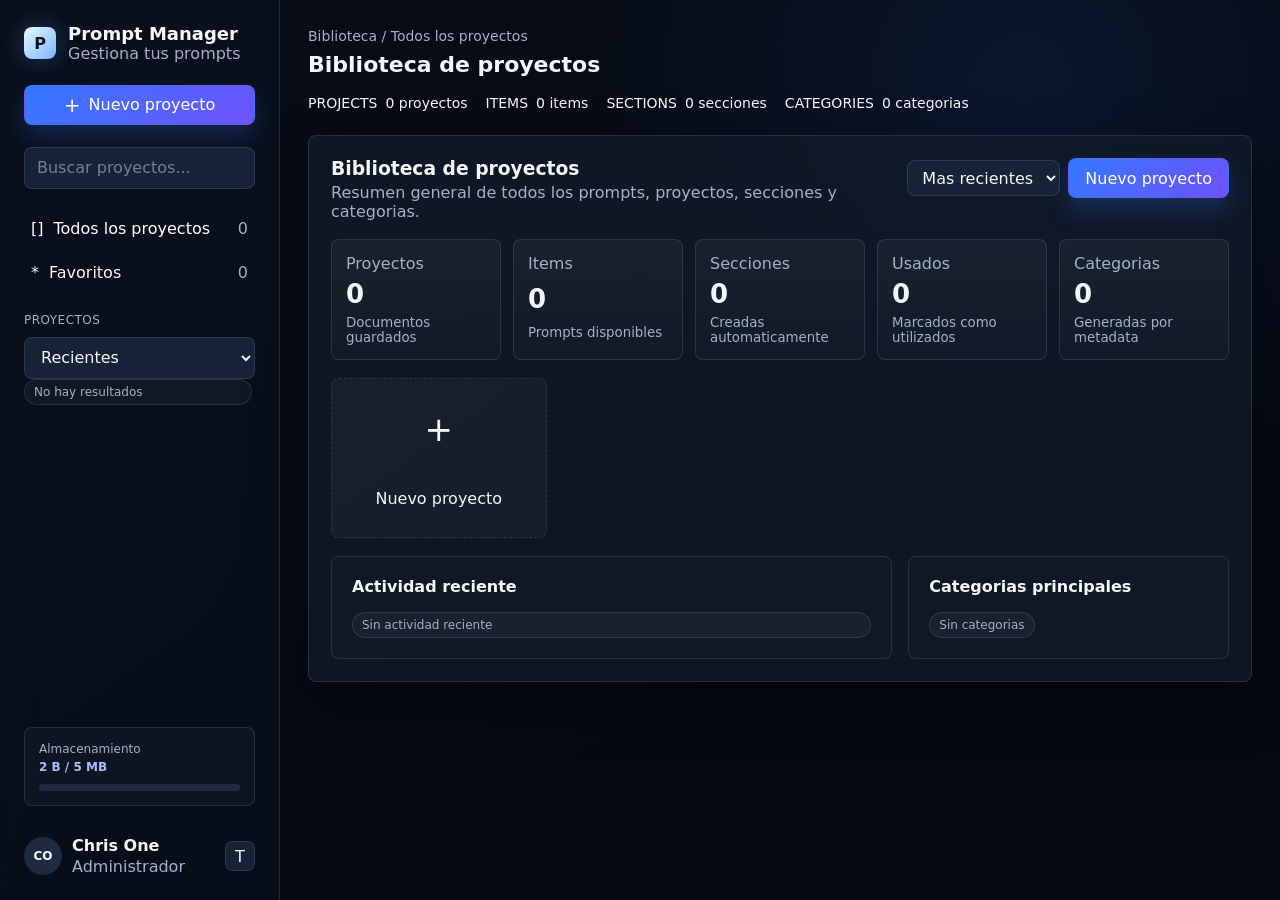
==== commit dd01b8ff: "Refactor sidebar filters and styles; remove recent projects filter and improve layout for better usa" ====
--- a/index.html
+++ b/index.html
@@ -6,22 +6,22 @@
     <title>Prompt Manager</title>
     <link rel="stylesheet" href="styles.css">
   </head>
-  <body>
+  <body data-page="index">
     <div class="app-shell">
       <aside class="sidebar">
         <div class="sidebar-inner">
-          <div class="brand">
+          <a class="brand" href="index.html">
             <div class="brand-mark">P</div>
             <div>
               <h1>Prompt Manager</h1>
               <p>Gestiona tus prompts</p>
             </div>
-          </div>
+          </a>
 
-          <button class="primary-button wide-button" id="newProjectBtn">
+          <a class="primary-button wide-button" href="new.html">
             <span class="button-icon">+</span>
             Nuevo proyecto
-          </button>
+          </a>
 
           <label class="search-box">
             <span class="visually-hidden">Buscar</span>
@@ -31,13 +31,7 @@
           <nav class="sidebar-menu" aria-label="Filtros">
             <button class="menu-item active" type="button" id="allProjectsFilter"><span>[]</span> Todos los proyectos <b id="allProjectsCount">0</b></button>
             <button class="menu-item" type="button" id="favoritesFilter"><span>*</span> Favoritos <b id="favoritesCount">0</b></button>
-            <button class="menu-item" type="button" id="recentFilter"><span>@</span> Usados recientemente <b id="recentCount">0</b></button>
           </nav>
-
-          <div class="sidebar-block">
-            <div class="sidebar-block-title">Categorias <span>(auto)</span></div>
-            <div class="category-list" id="categoryList"></div>
-          </div>
 
           <div class="sidebar-block sidebar-projects">
             <div class="sidebar-block-title">Proyectos</div>
@@ -74,16 +68,8 @@
             <p class="breadcrumb" id="projectMeta">Biblioteca / Todos los proyectos</p>
             <div class="title-row">
               <h2 id="projectTitle">Biblioteca de proyectos</h2>
-              <button class="star-button" id="projectFavoriteBtn" title="Favorito" hidden>*</button>
             </div>
             <div class="project-facts" id="projectFacts"></div>
-          </div>
-          <div class="topbar-actions">
-            <button class="ghost-button" id="duplicateBtn">Duplicar</button>
-            <button class="ghost-button" id="exportBtn">Exportar</button>
-            <button class="ghost-button" id="moreBtn">Mas acciones</button>
-            <button class="primary-button" id="editProjectBtn">Editar proyecto</button>
-            <button class="danger-button" id="deleteBtn">Eliminar</button>
           </div>
         </header>
 
@@ -91,7 +77,7 @@
           <div class="library-head">
             <div>
               <h3>Biblioteca de proyectos</h3>
-              <p>Vista principal con resumen general de todos los prompts.</p>
+              <p>Resumen general de todos los prompts, proyectos, secciones y categorias.</p>
             </div>
             <div class="library-tools">
               <select id="librarySortSelect">
@@ -99,8 +85,7 @@
                 <option value="createdDesc">Creados</option>
                 <option value="nameAsc">Nombre A-Z</option>
               </select>
-              <button class="icon-button small" id="libraryGridBtn" title="Vista grid">G</button>
-              <button class="icon-button small" id="libraryListBtn" title="Vista lista">L</button>
+              <a class="primary-button" href="new.html">Nuevo proyecto</a>
             </div>
           </div>
           <div class="library-summary" id="librarySummary"></div>
@@ -116,134 +101,8 @@
             </section>
           </div>
         </section>
-
-        <section class="composer create-panel" id="composer" hidden>
-          <div class="composer-head">
-            <div>
-              <h3>Entrada estructurada <span>(nuevo proyecto)</span></h3>
-              <p>Pega un bloque completo. Cada linea con @ crea una seccion nueva.</p>
-            </div>
-            <div class="composer-actions">
-              <button class="ghost-button" id="exampleBtn">Cargar ejemplo</button>
-              <button class="primary-button" id="parseBtn">Parsear y guardar</button>
-            </div>
-          </div>
-          <textarea id="sourceInput" spellcheck="false" placeholder="@PROJECT: Galaxies&#10;@GENRE: Space Trance&#10;&#10;@SUNO&#10;prompt..."></textarea>
-          <div class="empty-actions">
-            <button class="quick-action" id="importBtn">
-              <span>UP</span>
-              <strong>Importar</strong>
-              <small>Desde archivo</small>
-            </button>
-            <button class="quick-action" id="backupBtn">
-              <span>BK</span>
-              <strong>Backup</strong>
-              <small>Exportar todo</small>
-            </button>
-            <input type="file" id="importFile" accept=".json,.txt,text/plain,application/json" hidden>
-          </div>
-        </section>
-
-        <section class="project-panel" id="projectPanel" hidden>
-          <div class="tabs-bar">
-            <div class="tabs" id="sectionTabs" role="tablist"></div>
-            <button class="icon-button add-tab" id="addSectionBtn" title="Anadir seccion">+</button>
-          </div>
-
-          <div class="dashboard-grid">
-            <div class="left-column">
-              <section class="panel-card summary-card">
-                <h3>Resumen del proyecto</h3>
-                <div class="summary-list" id="stats"></div>
-              </section>
-
-              <section class="panel-card">
-                <h3>Etiquetas <span>(auto)</span></h3>
-                <div class="tag-cloud" id="tagCloud"></div>
-              </section>
-
-              <section class="panel-card notes-card">
-                <div class="card-title-row">
-                  <h3>Notas del proyecto</h3>
-                  <button class="icon-button small" id="editNotesBtn" title="Editar notas">E</button>
-                </div>
-                <p id="projectNotes">Anade notas o informacion adicional sobre este proyecto...</p>
-              </section>
-
-              <section class="panel-card mini-composer">
-                <div class="card-title-row">
-                  <h3>Entrada estructurada <span>(ejemplo de formato)</span></h3>
-                  <button class="ghost-button" id="copyExampleBtn">Copiar ejemplo</button>
-                </div>
-                <pre id="formatExample"></pre>
-              </section>
-            </div>
-
-            <div class="right-column">
-              <section class="panel-card quick-view">
-                <div class="card-title-row">
-                  <h3>Vista rapida <span>(ultimos items)</span></h3>
-                  <button class="ghost-button" id="viewAllBtn">Ver todo</button>
-                </div>
-                <div class="quick-list" id="quickList"></div>
-              </section>
-
-              <section class="panel-card section-workbench" id="sectionWorkbench">
-                <div class="card-title-row">
-                  <div>
-                    <h3 id="activeSectionTitle">Overview</h3>
-                    <p id="sectionSummary"></p>
-                  </div>
-                  <div class="bulk-actions">
-                    <button class="ghost-button" id="copySectionBtn">Copiar seccion</button>
-                    <button class="ghost-button" id="markSectionUsedBtn">Marcar usada</button>
-                    <button class="ghost-button" id="addItemBtn">Anadir item</button>
-                    <button class="ghost-button" id="editSectionBtn">Editar seccion</button>
-                  </div>
-                </div>
-                <div class="virtual-list" id="itemList"></div>
-              </section>
-
-              <section class="panel-card quick-actions-card">
-                <h3>Acciones rapidas</h3>
-                <div class="quick-actions">
-                  <button class="quick-action" id="quickAddItemBtn"><span>+</span><strong>Anadir item</strong><small>A esta seccion</small></button>
-                  <button class="quick-action" id="quickAddSectionBtn"><span>[]</span><strong>Anadir seccion</strong><small>Nueva seccion</small></button>
-                  <button class="quick-action" id="quickImportBtn"><span>UP</span><strong>Importar</strong><small>Desde archivo</small></button>
-                  <button class="quick-action" id="quickSearchBtn"><span>?</span><strong>Buscar en proyecto</strong><small>Buscar en contenido</small></button>
-                  <button class="quick-action" id="quickDuplicateBtn"><span>CP</span><strong>Duplicar proyecto</strong><small>Crear una copia</small></button>
-                  <button class="quick-action danger-lite" id="quickDeleteBtn"><span>X</span><strong>Eliminar proyecto</strong><small>Mover a papelera</small></button>
-                </div>
-              </section>
-            </div>
-          </div>
-
-          <div class="icon-legend">
-            <span>Leyenda rapida de iconos</span>
-            <b>CP</b> Copiar al portapapeles
-            <b>OK</b> Usado / No usado
-            <b>*</b> Favorito
-            <b>+</b> Like / Me gusta
-            <b>-</b> Dislike / No me gusta
-            <b>...</b> Mas opciones
-          </div>
-        </section>
       </main>
     </div>
-
-    <dialog id="editDialog">
-      <form method="dialog" class="dialog-card">
-        <h3 id="dialogTitle">Editar</h3>
-        <label>
-          <span id="dialogLabel">Contenido</span>
-          <textarea id="dialogText" spellcheck="false"></textarea>
-        </label>
-        <div class="dialog-actions">
-          <button class="ghost-button" value="cancel">Cancelar</button>
-          <button class="primary-button" id="dialogSave" value="default">Guardar</button>
-        </div>
-      </form>
-    </dialog>
 
     <div class="toast" id="toast" role="status" aria-live="polite"></div>
     <script src="app.js"></script>
--- a/styles.css
+++ b/styles.css
@@ -60,6 +60,11 @@
   cursor: pointer;
 }
 
+a {
+  color: inherit;
+  text-decoration: none;
+}
+
 button:disabled {
   cursor: not-allowed;
   opacity: 0.45;
@@ -83,11 +88,16 @@
 .app-shell {
   display: grid;
   grid-template-columns: 280px minmax(0, 1fr);
+  align-items: start;
   min-height: 100vh;
 }
 
 .sidebar {
+  position: sticky;
+  top: 0;
   min-width: 0;
+  height: 100vh;
+  overflow: hidden;
   padding: 0;
   border-right: 1px solid var(--line);
   background: rgba(10, 17, 29, 0.74);
@@ -98,8 +108,44 @@
   display: flex;
   flex-direction: column;
   gap: 22px;
-  min-height: 100vh;
+  height: 100vh;
+  min-height: 0;
+  overflow-y: auto;
+  overflow-x: hidden;
   padding: 24px;
+  scrollbar-width: thin;
+  scrollbar-color: rgba(148, 163, 184, 0.16) transparent;
+}
+
+.sidebar-inner::-webkit-scrollbar,
+.project-list::-webkit-scrollbar {
+  width: 6px;
+}
+
+.sidebar-inner::-webkit-scrollbar-track,
+.project-list::-webkit-scrollbar-track {
+  background: transparent;
+}
+
+.sidebar-inner::-webkit-scrollbar-thumb,
+.project-list::-webkit-scrollbar-thumb {
+  border-radius: 999px;
+  background: rgba(148, 163, 184, 0.14);
+}
+
+.sidebar-inner:hover::-webkit-scrollbar-thumb,
+.project-list:hover::-webkit-scrollbar-thumb {
+  background: rgba(148, 163, 184, 0.28);
+}
+
+:root[data-theme="light"] .sidebar-inner,
+:root[data-theme="light"] .project-list {
+  scrollbar-color: rgba(72, 88, 116, 0.18) transparent;
+}
+
+:root[data-theme="light"] .sidebar-inner::-webkit-scrollbar-thumb,
+:root[data-theme="light"] .project-list::-webkit-scrollbar-thumb {
+  background: rgba(72, 88, 116, 0.16);
 }
 
 .brand,
@@ -285,23 +331,30 @@
 }
 
 .project-list {
-  max-height: 220px;
+  max-height: 260px;
   overflow: auto;
   padding-right: 3px;
+  scrollbar-width: thin;
+  scrollbar-color: rgba(148, 163, 184, 0.16) transparent;
 }
 
 .project-card {
   display: grid;
-  gap: 5px;
+  gap: 7px;
   width: 100%;
-  padding: 10px;
-  background: transparent;
+  padding: 12px;
+  border: 1px solid var(--line);
+  background: rgba(255, 255, 255, 0.025);
   text-align: left;
 }
 
 .project-card.active {
   background: linear-gradient(135deg, rgba(52, 120, 255, 0.18), rgba(110, 82, 255, 0.08));
   border-color: rgba(52, 120, 255, 0.42);
+}
+
+.project-card strong {
+  line-height: 1.2;
 }
 
 .project-card small {
@@ -392,11 +445,22 @@
 }
 
 .star-button {
+  display: grid;
+  place-items: center;
   width: 34px;
   height: 34px;
   background: transparent;
   color: var(--warn);
-  font-size: 24px;
+}
+
+.star-button svg {
+  width: 20px;
+  height: 20px;
+  fill: none;
+  stroke: currentColor;
+  stroke-linecap: round;
+  stroke-linejoin: round;
+  stroke-width: 1.8;
 }
 
 .project-facts {
@@ -435,24 +499,163 @@
 }
 
 .composer,
-.project-panel {
+.project-panel,
+.library-panel {
   min-width: 0;
 }
 
 .composer,
 .panel-card,
 .tabs-bar,
-.icon-legend {
+.icon-legend,
+.library-panel {
   border: 1px solid var(--line);
   border-radius: var(--radius);
   background: rgba(17, 26, 40, 0.82);
   box-shadow: var(--shadow);
 }
 
+.library-panel {
+  display: grid;
+  gap: 18px;
+  padding: 22px;
+}
+
+.library-head {
+  display: flex;
+  align-items: flex-start;
+  justify-content: space-between;
+  gap: 18px;
+}
+
+.library-head p {
+  margin-top: 4px;
+  color: var(--muted);
+}
+
+.library-tools {
+  display: flex;
+  gap: 8px;
+  align-items: center;
+}
+
+.library-tools select {
+  height: 36px;
+  padding: 0 10px;
+  border: 1px solid var(--line);
+  border-radius: var(--radius);
+  background: var(--surface-2);
+  color: var(--text);
+}
+
+.library-summary {
+  display: grid;
+  grid-template-columns: repeat(5, minmax(0, 1fr));
+  gap: 12px;
+}
+
+.metric-card {
+  display: grid;
+  gap: 6px;
+  min-height: 94px;
+  padding: 14px;
+  border: 1px solid var(--line);
+  border-radius: var(--radius);
+  background: linear-gradient(180deg, rgba(255, 255, 255, 0.045), rgba(255, 255, 255, 0.015));
+}
+
+.metric-card span,
+.metric-card small {
+  color: var(--muted);
+}
+
+.metric-card strong {
+  font-size: 26px;
+}
+
+.library-grid {
+  display: grid;
+  grid-template-columns: repeat(auto-fill, minmax(190px, 1fr));
+  gap: 12px;
+}
+
+.library-card {
+  display: grid;
+  gap: 10px;
+  min-height: 160px;
+  padding: 14px;
+  border: 1px solid var(--line);
+  border-radius: var(--radius);
+  background: rgba(255, 255, 255, 0.035);
+  color: var(--text);
+  text-align: left;
+}
+
+.library-card:hover {
+  border-color: rgba(52, 120, 255, 0.55);
+  background: rgba(52, 120, 255, 0.1);
+}
+
+.library-card-head {
+  display: flex;
+  justify-content: space-between;
+  gap: 10px;
+}
+
+.library-card small {
+  color: var(--muted);
+}
+
+.library-card-stats {
+  display: grid;
+  grid-template-columns: repeat(2, 1fr);
+  gap: 10px;
+  margin-top: auto;
+  padding-top: 12px;
+  border-top: 1px solid var(--line);
+}
+
+.library-card-stats b {
+  display: grid;
+  gap: 2px;
+}
+
+.library-card-stats span {
+  color: var(--muted);
+  font-size: 11px;
+  font-weight: 500;
+}
+
+.library-card-empty {
+  place-items: center;
+  border-style: dashed;
+  text-align: center;
+}
+
+.library-card-empty strong {
+  font-size: 34px;
+  font-weight: 400;
+}
+
+.library-bottom {
+  display: grid;
+  grid-template-columns: minmax(0, 1.4fr) minmax(260px, 0.8fr);
+  gap: 16px;
+}
+
 .composer {
   display: grid;
   gap: 16px;
   padding: 22px;
+}
+
+.create-panel {
+  min-height: calc(100vh - 150px);
+  align-content: start;
+}
+
+.create-panel textarea {
+  min-height: min(62vh, 680px);
 }
 
 .composer-head,
@@ -660,6 +863,11 @@
   width: 26px;
   height: 26px;
   font-size: 13px;
+}
+
+.quick-row-actions .icon-button svg {
+  width: 14px;
+  height: 14px;
 }
 
 .badge {
@@ -688,6 +896,14 @@
   gap: 14px;
 }
 
+.section-focused .quick-view {
+  display: none;
+}
+
+.section-focused .section-workbench {
+  grid-row: 1;
+}
+
 .section-workbench .card-title-row {
   align-items: center;
 }
@@ -708,6 +924,34 @@
   background: rgba(8, 13, 22, 0.35);
 }
 
+.section-focused .virtual-list {
+  height: calc(100vh - 340px);
+  min-height: 520px;
+}
+
+.overview-list {
+  display: grid;
+  gap: 10px;
+  padding: 12px;
+}
+
+.overview-section-card {
+  display: flex;
+  align-items: center;
+  justify-content: space-between;
+  gap: 14px;
+  min-height: 70px;
+  padding: 14px;
+  border: 1px solid var(--line);
+  border-radius: var(--radius);
+  background: rgba(255, 255, 255, 0.03);
+}
+
+.overview-section-card p {
+  margin-top: 5px;
+  color: var(--muted);
+}
+
 .virtual-spacer {
   position: relative;
 }
@@ -718,9 +962,9 @@
   left: 8px;
   display: grid;
   grid-template-columns: minmax(0, 1fr) auto;
-  gap: 12px;
-  min-height: 142px;
-  padding: 14px;
+  gap: 10px;
+  min-height: 92px;
+  padding: 10px 12px;
   border: 1px solid var(--line);
   border-radius: var(--radius);
   background: var(--surface);
@@ -735,7 +979,7 @@
   align-items: center;
   gap: 8px;
   flex-wrap: wrap;
-  margin-bottom: 8px;
+  margin-bottom: 6px;
 }
 
 .item-title strong {
@@ -743,7 +987,7 @@
 }
 
 .item-content {
-  max-height: 68px;
+  max-height: 42px;
   overflow: hidden;
   white-space: pre-wrap;
   color: var(--muted);
@@ -756,22 +1000,32 @@
 
 .item-actions {
   display: grid;
-  grid-template-columns: repeat(3, 34px);
-  gap: 7px;
+  grid-template-columns: repeat(3, 30px);
+  gap: 6px;
   align-content: start;
 }
 
 .icon-button {
   display: grid;
   place-items: center;
-  width: 34px;
-  height: 34px;
+  width: 30px;
+  height: 30px;
   padding: 0;
   background: var(--surface-2);
   border-color: var(--line);
   color: var(--text);
 }
 
+.icon-button svg {
+  width: 16px;
+  height: 16px;
+  fill: none;
+  stroke: currentColor;
+  stroke-linecap: round;
+  stroke-linejoin: round;
+  stroke-width: 1.8;
+}
+
 .icon-button.small {
   width: 30px;
   height: 30px;
@@ -780,7 +1034,8 @@
 
 .item-card.used,
 .quick-row.used {
-  border-color: rgba(33, 215, 137, 0.45);
+  border-color: rgba(15, 211, 126, 0.582);
+  border-width: 2px;
 }
 
 .used-pill,
@@ -794,7 +1049,7 @@
 }
 
 .rating-dislike {
-  color: #b6c4d8;
+  color: #ff8383;
 }
 
 .quick-actions {
@@ -905,6 +1160,14 @@
     grid-template-columns: 1fr;
   }
 
+  .library-summary {
+    grid-template-columns: repeat(3, minmax(0, 1fr));
+  }
+
+  .library-bottom {
+    grid-template-columns: 1fr;
+  }
+
   .quick-row {
     grid-template-columns: 90px minmax(70px, 100px) minmax(0, 1fr);
   }
@@ -919,8 +1182,16 @@
     grid-template-columns: 1fr;
   }
 
+  .sidebar {
+    position: static;
+    height: auto;
+    overflow: visible;
+  }
+
   .sidebar-inner {
+    height: auto;
     min-height: auto;
+    overflow: visible;
   }
 
   .project-list {
@@ -933,12 +1204,17 @@
 
   .topbar,
   .composer-head,
+  .library-head,
   .card-title-row,
   .section-workbench .card-title-row {
     align-items: stretch;
     flex-direction: column;
   }
 
+  .library-summary {
+    grid-template-columns: repeat(2, minmax(0, 1fr));
+  }
+
   .tabs-bar {
     grid-template-columns: minmax(0, 1fr) 52px;
   }
@@ -953,11 +1229,15 @@
   }
 
   .item-actions {
-    grid-template-columns: repeat(6, 34px);
+    grid-template-columns: repeat(6, 30px);
   }
 }
 
 @media (max-width: 620px) {
+  .library-summary {
+    grid-template-columns: 1fr;
+  }
+
   .quick-row {
     grid-template-columns: 1fr;
   }
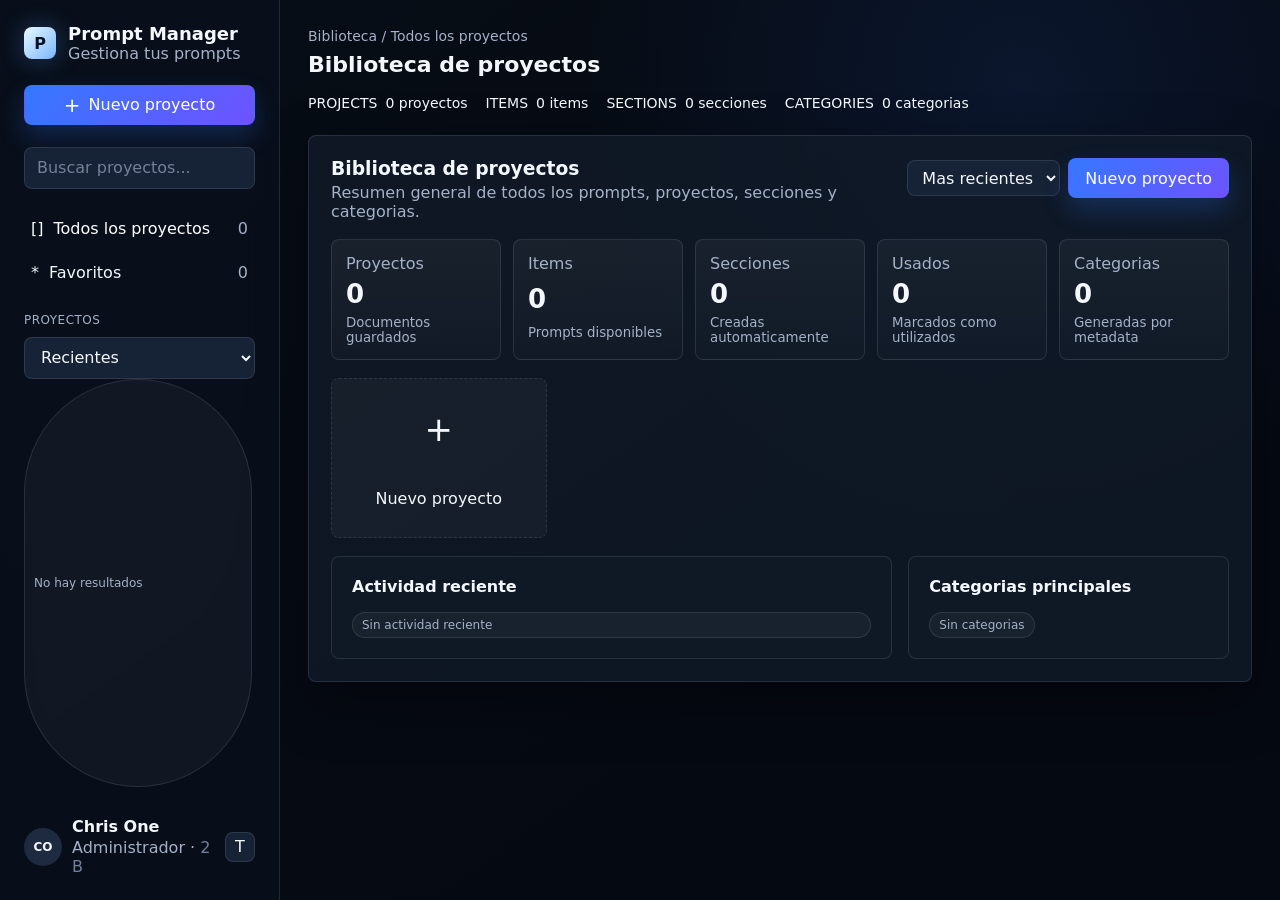
==== commit 59e178a7: "Refactor storage display in sidebar; remove storage limit and improve layout for better readability" ====
--- a/index.html
+++ b/index.html
@@ -45,17 +45,11 @@
             <nav id="projectList" class="project-list" aria-label="Proyectos"></nav>
           </div>
 
-          <div class="storage-card">
-            <div>Almacenamiento</div>
-            <strong id="storageText">0 KB / 5 MB</strong>
-            <div class="storage-track"><span id="storageBar"></span></div>
-          </div>
-
           <div class="sidebar-footer">
             <div class="avatar">CO</div>
             <div>
               <strong>Chris One</strong>
-              <span>Administrador</span>
+              <span>Administrador · <em id="storageText">0 KB</em></span>
             </div>
             <button class="icon-button small" id="themeToggle" title="Cambiar tema">T</button>
           </div>
--- a/styles.css
+++ b/styles.css
@@ -110,11 +110,8 @@
   gap: 22px;
   height: 100vh;
   min-height: 0;
-  overflow-y: auto;
-  overflow-x: hidden;
+  overflow: hidden;
   padding: 24px;
-  scrollbar-width: thin;
-  scrollbar-color: rgba(148, 163, 184, 0.16) transparent;
 }
 
 .sidebar-inner::-webkit-scrollbar,
@@ -327,11 +324,15 @@
 }
 
 .sidebar-projects {
+  display: flex;
+  flex-direction: column;
+  flex: 1;
   min-height: 0;
 }
 
 .project-list {
-  max-height: 260px;
+  flex: 1;
+  min-height: 0;
   overflow: auto;
   padding-right: 3px;
   scrollbar-width: thin;
@@ -413,6 +414,11 @@
   gap: 2px;
   min-width: 0;
   flex: 1;
+}
+
+.sidebar-footer em {
+  font-style: normal;
+  color: var(--muted-2);
 }
 
 .workspace {
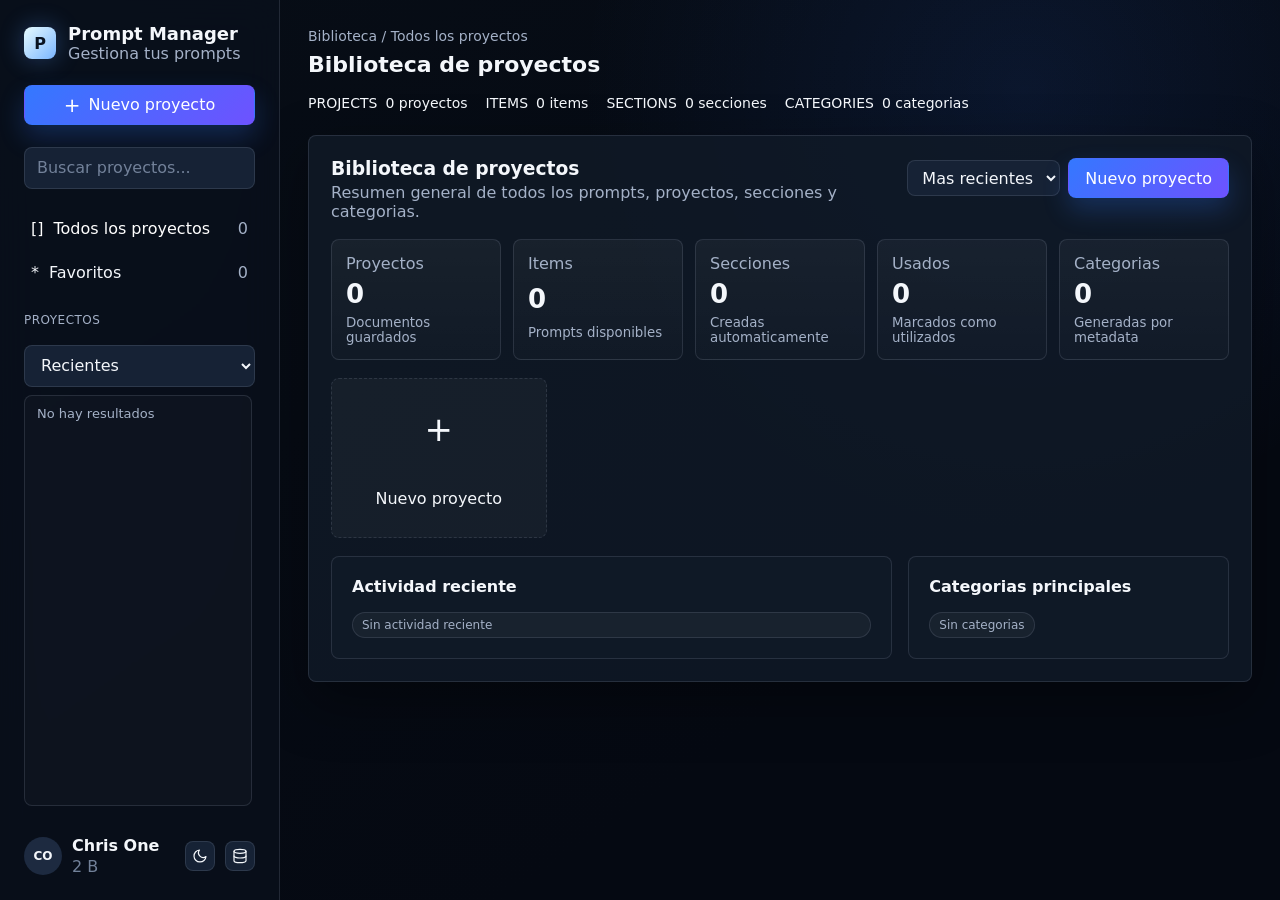
==== commit 57d9c998: "Refactor app.js, index.html, new.html, and project.html; update storage keys, enhance UI components," ====
--- a/index.html
+++ b/index.html
@@ -49,9 +49,14 @@
             <div class="avatar">CO</div>
             <div>
               <strong>Chris One</strong>
-              <span>Administrador · <em id="storageText">0 KB</em></span>
+              <span><em id="storageText">0 KB</em></span>
             </div>
-            <button class="icon-button small" id="themeToggle" title="Cambiar tema">T</button>
+            <button class="icon-button small" id="themeToggle" data-tooltip="Cambiar tema">
+              <svg viewBox="0 0 24 24" aria-hidden="true"><path d="M21 12.79A9 9 0 1 1 11.21 3 7 7 0 0 0 21 12.79z"/></svg>
+            </button>
+            <button class="icon-button small" id="linkFileBtn" data-tooltip="Vincular archivo de datos">
+              <svg viewBox="0 0 24 24" aria-hidden="true"><ellipse cx="12" cy="5" rx="9" ry="3"/><path d="M21 12c0 1.66-4 3-9 3s-9-1.34-9-3"/><path d="M3 5v14c0 1.66 4 3 9 3s9-1.34 9-3V5"/></svg>
+            </button>
           </div>
         </div>
       </aside>
--- a/styles.css
+++ b/styles.css
@@ -326,6 +326,7 @@
 .sidebar-projects {
   display: flex;
   flex-direction: column;
+  gap: 8px;
   flex: 1;
   min-height: 0;
 }
@@ -339,6 +340,15 @@
   scrollbar-color: rgba(148, 163, 184, 0.16) transparent;
 }
 
+.list-empty {
+  padding: 10px 12px;
+  border: 1px solid var(--line);
+  border-radius: var(--radius);
+  background: rgba(255, 255, 255, 0.025);
+  color: var(--muted);
+  font-size: 13px;
+}
+
 .project-card {
   display: grid;
   gap: 7px;
@@ -419,6 +429,11 @@
 .sidebar-footer em {
   font-style: normal;
   color: var(--muted-2);
+}
+
+.icon-button.linked {
+  color: var(--good);
+  border-color: rgba(33, 215, 137, 0.35);
 }
 
 .workspace {
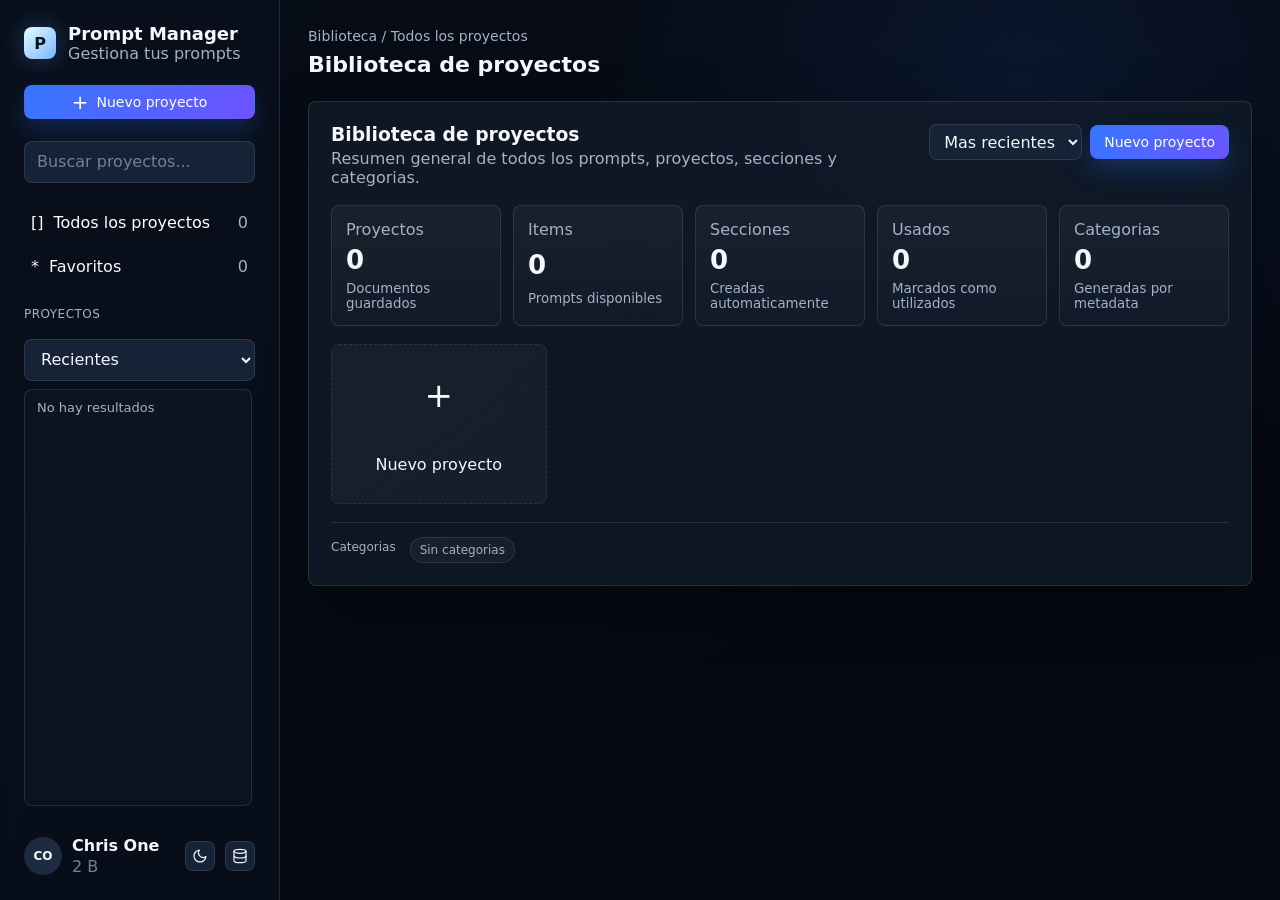
==== commit 79ab0335: "Refactor project and index pages; remove recent items display, update layout for categories, and enh" ====
--- a/index.html
+++ b/index.html
@@ -68,7 +68,6 @@
             <div class="title-row">
               <h2 id="projectTitle">Biblioteca de proyectos</h2>
             </div>
-            <div class="project-facts" id="projectFacts"></div>
           </div>
         </header>
 
@@ -89,15 +88,9 @@
           </div>
           <div class="library-summary" id="librarySummary"></div>
           <div class="library-grid" id="libraryGrid"></div>
-          <div class="library-bottom">
-            <section class="panel-card">
-              <h3>Actividad reciente</h3>
-              <div class="quick-list" id="libraryRecent"></div>
-            </section>
-            <section class="panel-card">
-              <h3>Categorias principales</h3>
-              <div class="tag-cloud" id="libraryCategories"></div>
-            </section>
+          <div class="library-cats">
+            <span class="library-cats-label">Categorias</span>
+            <div class="tag-cloud" id="libraryCategories"></div>
           </div>
         </section>
       </main>
--- a/styles.css
+++ b/styles.css
@@ -219,8 +219,9 @@
   display: inline-flex;
   align-items: center;
   gap: 8px;
-  min-height: 40px;
-  padding: 0 16px;
+  min-height: 34px;
+  padding: 0 13px;
+  font-size: 14px;
   white-space: nowrap;
 }
 
@@ -364,8 +365,21 @@
   border-color: rgba(52, 120, 255, 0.42);
 }
 
+.project-card-header {
+  display: flex;
+  align-items: center;
+  justify-content: space-between;
+  gap: 6px;
+}
+
 .project-card strong {
   line-height: 1.2;
+}
+
+.card-fav {
+  flex-shrink: 0;
+  color: var(--warn);
+  font-size: 11px;
 }
 
 .project-card small {
@@ -436,6 +450,35 @@
   border-color: rgba(33, 215, 137, 0.35);
 }
 
+[data-tooltip] {
+  position: relative;
+}
+
+[data-tooltip]::after {
+  content: attr(data-tooltip);
+  position: absolute;
+  bottom: calc(100% + 8px);
+  left: 50%;
+  transform: translateX(-50%);
+  white-space: nowrap;
+  padding: 5px 9px;
+  border: 1px solid var(--line);
+  border-radius: var(--radius);
+  background: var(--surface-3);
+  color: var(--text);
+  font-size: 11px;
+  pointer-events: none;
+  opacity: 0;
+  transition: opacity 120ms ease;
+  transition-delay: 0ms;
+  z-index: 10;
+}
+
+[data-tooltip]:hover::after {
+  opacity: 1;
+  transition-delay: 500ms;
+}
+
 .workspace {
   min-width: 0;
   padding: 28px;
@@ -472,6 +515,10 @@
   height: 34px;
   background: transparent;
   color: var(--warn);
+}
+
+.star-button.favorite-icon svg {
+  fill: currentColor;
 }
 
 .star-button svg {
@@ -658,10 +705,19 @@
   font-weight: 400;
 }
 
-.library-bottom {
-  display: grid;
-  grid-template-columns: minmax(0, 1.4fr) minmax(260px, 0.8fr);
-  gap: 16px;
+.library-cats {
+  display: flex;
+  align-items: flex-start;
+  gap: 14px;
+  padding-top: 14px;
+  border-top: 1px solid var(--line);
+}
+
+.library-cats-label {
+  padding-top: 3px;
+  color: var(--muted);
+  font-size: 12px;
+  white-space: nowrap;
 }
 
 .composer {
@@ -708,8 +764,8 @@
 
 .tabs-bar {
   display: grid;
-  grid-template-columns: minmax(0, 1fr) 62px;
-  margin-bottom: 22px;
+  grid-template-columns: minmax(0, 1fr) 52px;
+  margin-bottom: 16px;
   overflow: hidden;
   box-shadow: none;
 }
@@ -722,12 +778,13 @@
 .tab {
   position: relative;
   flex: 0 0 auto;
-  min-width: 112px;
-  min-height: 58px;
-  padding: 0 16px;
+  min-width: 96px;
+  min-height: 44px;
+  padding: 0 14px;
   background: transparent;
   color: var(--text);
   border: 0;
+  font-size: 13px;
 }
 
 .tab.active::after {
@@ -754,9 +811,52 @@
 
 .add-tab {
   width: 100%;
-  height: 58px;
+  height: 44px;
   border-left: 1px solid var(--line);
   border-radius: 0;
+}
+
+.proj-stats {
+  display: grid;
+  grid-template-columns: repeat(2, 1fr);
+  gap: 8px;
+  margin-bottom: 12px;
+}
+
+.proj-stat {
+  display: grid;
+  gap: 3px;
+  padding: 10px 12px;
+  border: 1px solid var(--line);
+  border-radius: var(--radius);
+  background: rgba(255, 255, 255, 0.025);
+}
+
+.proj-stat b {
+  font-size: 22px;
+  font-weight: 700;
+  color: var(--text);
+  line-height: 1;
+}
+
+.proj-stat span {
+  color: var(--muted);
+  font-size: 11px;
+}
+
+.proj-date {
+  display: flex;
+  align-items: center;
+  justify-content: space-between;
+  padding-top: 10px;
+  border-top: 1px solid var(--line);
+  color: var(--muted);
+  font-size: 12px;
+}
+
+.proj-date b {
+  color: var(--text);
+  font-weight: 500;
 }
 
 .dashboard-grid {
@@ -917,9 +1017,6 @@
   gap: 14px;
 }
 
-.section-focused .quick-view {
-  display: none;
-}
 
 .section-focused .section-workbench {
   grid-row: 1;
@@ -1185,10 +1282,6 @@
     grid-template-columns: repeat(3, minmax(0, 1fr));
   }
 
-  .library-bottom {
-    grid-template-columns: 1fr;
-  }
-
   .quick-row {
     grid-template-columns: 90px minmax(70px, 100px) minmax(0, 1fr);
   }
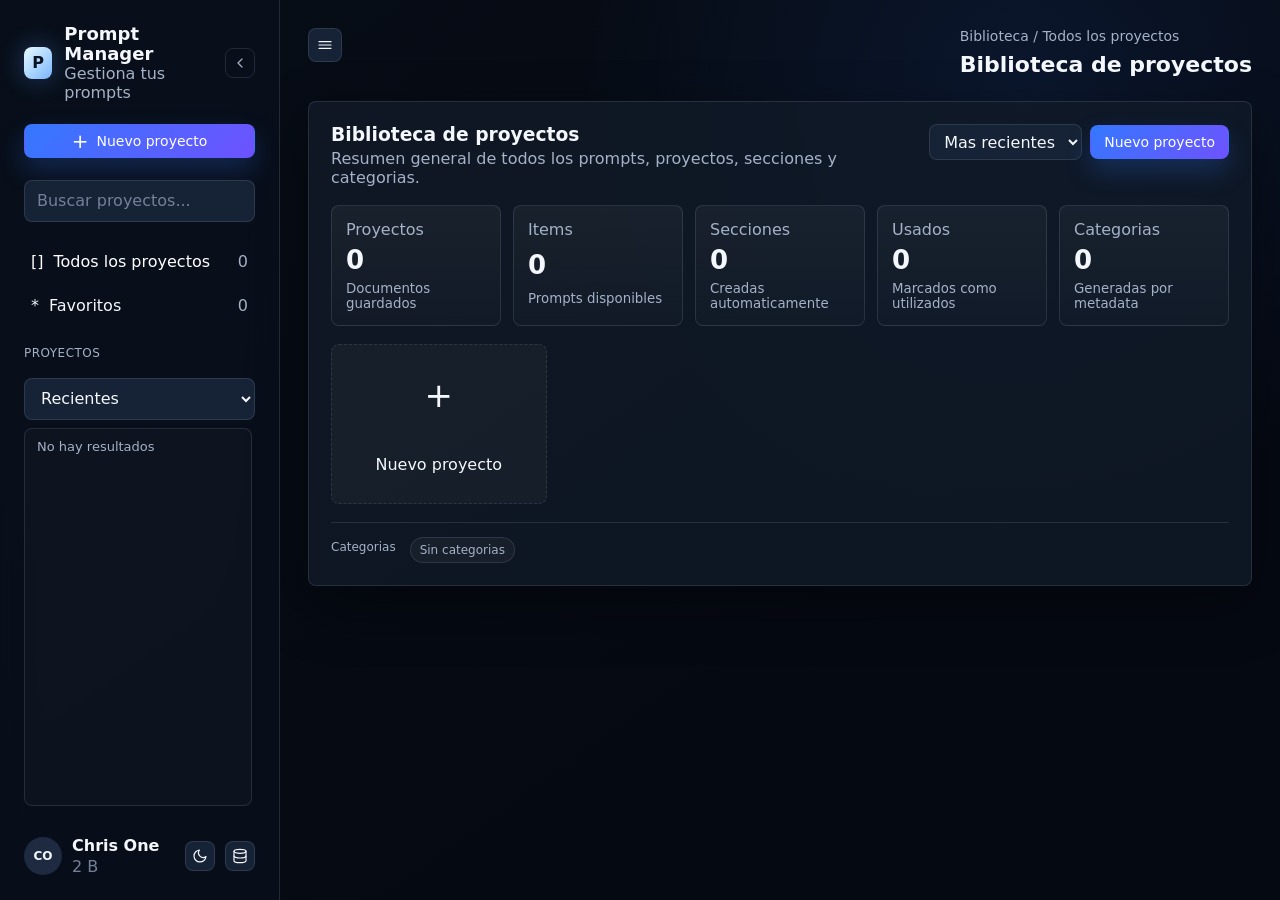
==== commit e3683f9e: "Implement sidebar functionality; add toggle and close buttons, enhance styles, and update layout for" ====
--- a/index.html
+++ b/index.html
@@ -7,16 +7,22 @@
     <link rel="stylesheet" href="styles.css">
   </head>
   <body data-page="index">
+    <div class="sidebar-backdrop" id="sidebarBackdrop"></div>
     <div class="app-shell">
       <aside class="sidebar">
         <div class="sidebar-inner">
-          <a class="brand" href="index.html">
-            <div class="brand-mark">P</div>
-            <div>
-              <h1>Prompt Manager</h1>
-              <p>Gestiona tus prompts</p>
-            </div>
-          </a>
+          <div class="brand-row">
+            <a class="brand" href="index.html">
+              <div class="brand-mark">P</div>
+              <div>
+                <h1>Prompt Manager</h1>
+                <p>Gestiona tus prompts</p>
+              </div>
+            </a>
+            <button class="sidebar-close" id="sidebarClose" title="Cerrar menu">
+              <svg viewBox="0 0 24 24" aria-hidden="true"><path d="M15 18l-6-6 6-6"/></svg>
+            </button>
+          </div>
 
           <a class="primary-button wide-button" href="new.html">
             <span class="button-icon">+</span>
@@ -63,6 +69,9 @@
 
       <main class="workspace">
         <header class="topbar">
+          <button class="menu-toggle" id="sidebarToggle" data-tooltip="Mostrar menu">
+            <svg viewBox="0 0 24 24" aria-hidden="true"><line x1="3" y1="7" x2="21" y2="7"/><line x1="3" y1="12" x2="21" y2="12"/><line x1="3" y1="17" x2="21" y2="17"/></svg>
+          </button>
           <div class="project-heading">
             <p class="breadcrumb" id="projectMeta">Biblioteca / Todos los proyectos</p>
             <div class="title-row">
--- a/styles.css
+++ b/styles.css
@@ -90,11 +90,13 @@
   grid-template-columns: 280px minmax(0, 1fr);
   align-items: start;
   min-height: 100vh;
+  transition: grid-template-columns 220ms ease;
 }
 
 .sidebar {
   position: sticky;
   top: 0;
+  width: 280px;
   min-width: 0;
   height: 100vh;
   overflow: hidden;
@@ -102,6 +104,83 @@
   border-right: 1px solid var(--line);
   background: rgba(10, 17, 29, 0.74);
   backdrop-filter: blur(18px);
+  transition: width 220ms ease;
+}
+
+body:not(.sidebar-open) .app-shell {
+  grid-template-columns: 0 minmax(0, 1fr);
+}
+
+body:not(.sidebar-open) .sidebar {
+  width: 0;
+  border-right: none;
+}
+
+.sidebar-backdrop {
+  display: none;
+}
+
+.brand-row {
+  display: flex;
+  align-items: center;
+  justify-content: space-between;
+  gap: 8px;
+}
+
+.sidebar-close {
+  display: grid;
+  place-items: center;
+  flex-shrink: 0;
+  width: 30px;
+  height: 30px;
+  background: transparent;
+  border: 1px solid var(--line);
+  border-radius: var(--radius);
+  color: var(--muted);
+  cursor: pointer;
+}
+
+.sidebar-close:hover {
+  background: var(--surface-2);
+  color: var(--text);
+}
+
+.sidebar-close svg {
+  width: 16px;
+  height: 16px;
+  fill: none;
+  stroke: currentColor;
+  stroke-linecap: round;
+  stroke-linejoin: round;
+  stroke-width: 1.8;
+}
+
+.menu-toggle {
+  display: grid;
+  place-items: center;
+  flex-shrink: 0;
+  width: 34px;
+  height: 34px;
+  background: var(--surface-2);
+  border: 1px solid var(--line);
+  border-radius: var(--radius);
+  color: var(--text);
+  cursor: pointer;
+}
+
+.menu-toggle:hover {
+  border-color: var(--line-strong);
+  filter: brightness(1.05);
+}
+
+.menu-toggle svg {
+  width: 16px;
+  height: 16px;
+  fill: none;
+  stroke: currentColor;
+  stroke-linecap: round;
+  stroke-linejoin: round;
+  stroke-width: 1.8;
 }
 
 .sidebar-inner {
@@ -1293,30 +1372,68 @@
 
 @media (max-width: 900px) {
   .app-shell {
-    grid-template-columns: 1fr;
+    grid-template-columns: 1fr !important;
   }
 
   .sidebar {
-    position: static;
-    height: auto;
-    overflow: visible;
+    position: fixed !important;
+    top: 0;
+    left: 0;
+    width: 280px !important;
+    height: 100dvh;
+    z-index: 200;
+    transform: translateX(-100%);
+    transition: transform 220ms ease;
+    box-shadow: 4px 0 32px rgba(0, 0, 0, 0.45);
+  }
+
+  body.sidebar-open .sidebar {
+    transform: translateX(0);
   }
 
   .sidebar-inner {
-    height: auto;
-    min-height: auto;
-    overflow: visible;
-  }
-
-  .project-list {
-    max-height: 180px;
+    height: 100dvh;
+    min-height: 0;
+    overflow-y: auto;
+    overflow-x: hidden;
+  }
+
+  .sidebar-backdrop {
+    display: block;
+    position: fixed;
+    inset: 0;
+    background: rgba(0, 0, 0, 0.52);
+    z-index: 199;
+    opacity: 0;
+    pointer-events: none;
+    transition: opacity 220ms ease;
+  }
+
+  body.sidebar-open .sidebar-backdrop {
+    opacity: 1;
+    pointer-events: auto;
   }
 
   .workspace {
     padding: 18px;
   }
 
-  .topbar,
+  .topbar {
+    align-items: center;
+    flex-wrap: wrap;
+    gap: 12px;
+  }
+
+  .topbar .project-heading {
+    flex: 1;
+    min-width: 0;
+  }
+
+  .topbar-actions {
+    width: 100%;
+    flex-wrap: wrap;
+  }
+
   .composer-head,
   .library-head,
   .card-title-row,
